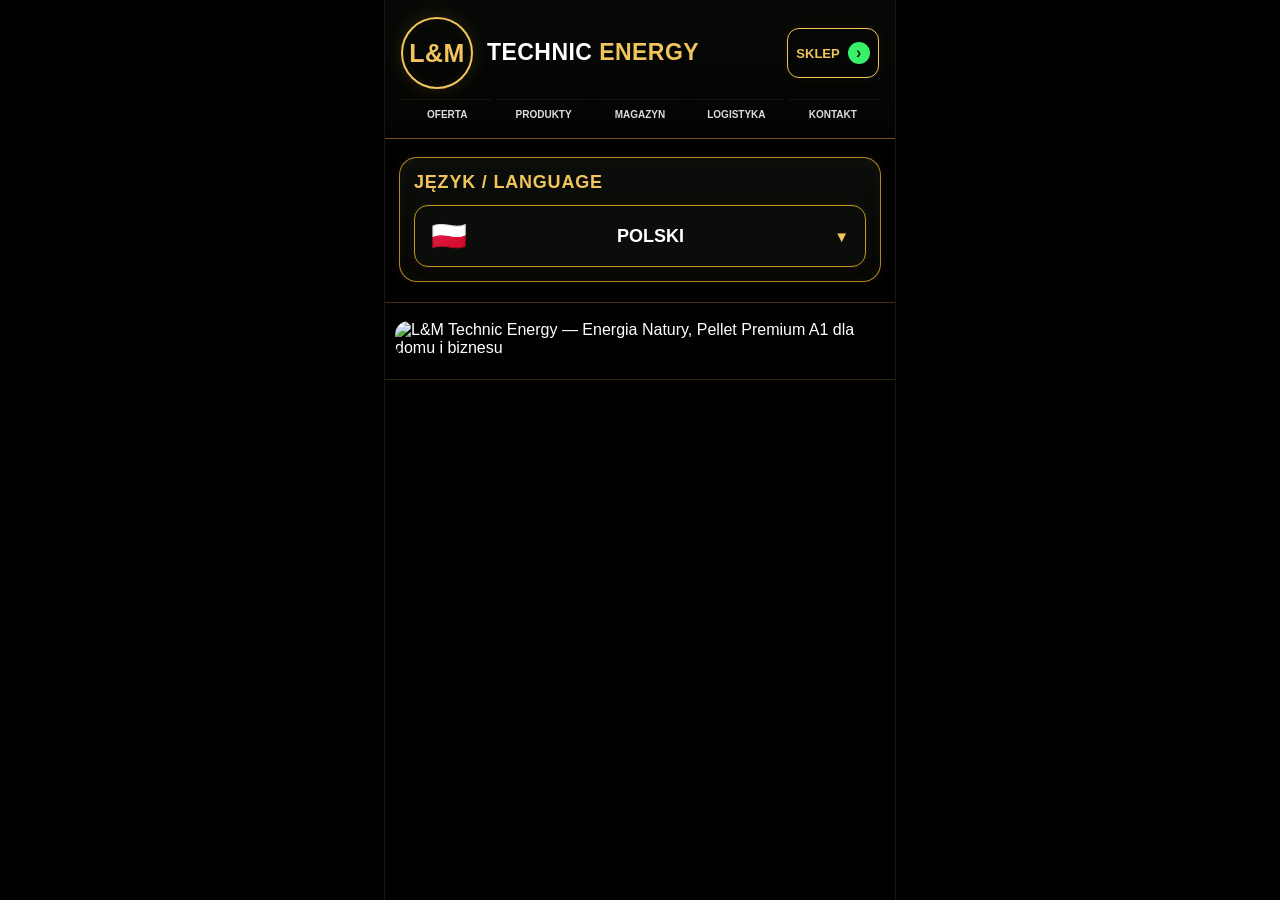
==== v2/index.html @ fd017bad "KROK 3: add correct HERO below frozen MASTER 002" ====
<!doctype html>
<html lang="pl">
<head>
<meta charset="utf-8">
<meta name="viewport" content="width=device-width,initial-scale=1,viewport-fit=cover">
<title>L&M Technic Energy — V2 KROK 3 HERO</title>
<style>
:root{--gold:#c99325;--gold2:#f2c45c;--green:#39f06a;--text:#fff;--muted:#b7b7ad}
*{box-sizing:border-box}html,body{margin:0;background:#000;color:var(--text);font-family:Arial,Helvetica,sans-serif}body{min-height:100vh}.page{width:min(100%,512px);margin:0 auto;background:#000;min-height:100vh;border-left:1px solid #171717;border-right:1px solid #171717}
.master-header{background:linear-gradient(180deg,#070907,#020302);border-bottom:1px solid rgba(201,147,37,.55);padding:14px 16px 10px}
.brandbar{display:grid;grid-template-columns:auto 1fr auto;align-items:center;gap:14px;min-height:78px}
.lm-logo{width:72px;height:72px;border:2px solid var(--gold2);border-radius:50%;display:grid;place-items:center;color:var(--gold2);font-weight:900;font-size:25px;letter-spacing:.4px;box-shadow:0 0 18px rgba(218,164,48,.18),inset 0 0 14px rgba(218,164,48,.06)}
.brandname{font-weight:900;font-size:23px;line-height:1.02;letter-spacing:.45px;white-space:nowrap}.brandname .energy{color:var(--gold2)}
.shop-btn{height:50px;min-width:92px;border:1px solid var(--gold2);border-radius:12px;display:flex;align-items:center;justify-content:center;gap:8px;color:var(--gold2);font-weight:900;font-size:13px;text-decoration:none;box-shadow:0 0 12px rgba(218,164,48,.08)}
.shop-dot{width:22px;height:22px;border-radius:50%;background:var(--green);color:#06240d;display:grid;place-items:center;font-weight:900;font-size:16px}
.nav{display:grid;grid-template-columns:repeat(5,1fr);gap:4px;margin-top:7px}.nav a{text-align:center;text-decoration:none;color:#ddd;font-weight:800;font-size:10px;line-height:1;padding:10px 2px 8px;border-top:1px solid rgba(201,147,37,.10)}
.language-wrap{padding:18px 14px 20px;background:#000;border-bottom:1px solid rgba(201,147,37,.32)}
.language-shell{position:relative;border:1px solid rgba(221,167,48,.8);border-radius:18px;background:linear-gradient(180deg,#0b0e0b,#050605);padding:14px;box-shadow:inset 0 0 18px rgba(196,139,21,.05),0 0 14px rgba(196,139,21,.07)}
.language-row{display:grid;grid-template-columns:1fr;gap:12px}.label{font-size:18px;font-weight:900;letter-spacing:.8px;color:var(--gold2)}
.lang-btn{appearance:none;border:1px solid var(--gold);background:#0b0d0b;color:#fff;border-radius:14px;min-height:62px;padding:10px 16px;display:grid;grid-template-columns:auto 1fr auto;align-items:center;gap:12px;font-weight:900;font-size:18px;box-shadow:0 0 12px rgba(201,147,37,.10);cursor:pointer}.lang-btn .flag{font-size:29px}.chev{color:var(--gold2);font-size:15px;transition:.18s transform}.open .chev{transform:rotate(180deg)}
.menu{position:absolute;z-index:50;left:10px;right:10px;top:calc(100% + 7px);display:none;background:rgba(7,9,7,.985);border:1px solid var(--gold);border-radius:14px;padding:7px;box-shadow:0 18px 45px rgba(0,0,0,.72),0 0 20px rgba(205,149,32,.12);max-height:56vh;overflow:auto}.open .menu{display:block}
.opt{width:100%;border:0;border-bottom:1px solid rgba(218,165,45,.16);background:transparent;color:#fff;padding:11px 10px;display:flex;align-items:center;gap:11px;text-align:left;font-size:14px;cursor:pointer;border-radius:9px}.opt:last-child{border-bottom:0}.opt:active,.opt:hover{background:linear-gradient(90deg,rgba(36,235,89,.12),rgba(211,153,31,.06))}.opt .flag{font-size:23px;width:30px}.opt strong{font-weight:800}.opt small{display:block;color:var(--muted);font-size:11px;margin-top:2px}
.hero-master{padding:18px 10px 22px;background:#000;border-bottom:1px solid rgba(201,147,37,.24)}.hero-master img{display:block;width:100%;height:auto;border-radius:14px}
@media(max-width:430px){.lm-logo{width:64px;height:64px;font-size:22px}.brandname{font-size:20px}.shop-btn{min-width:82px;height:46px}.master-header{padding-left:12px;padding-right:12px}.brandbar{gap:10px}}
@media(max-width:365px){.brandname{font-size:17px}.lm-logo{width:58px;height:58px}.shop-btn{min-width:74px;font-size:11px}.nav a{font-size:9px}}
</style>
</head>
<body>
<main class="page">
<header class="master-header">
  <div class="brandbar">
    <div class="lm-logo">L&amp;M</div>
    <div class="brandname">TECHNIC <span class="energy">ENERGY</span></div>
    <a class="shop-btn" href="#">SKLEP <span class="shop-dot">›</span></a>
  </div>
  <nav class="nav" aria-label="Menu główne">
    <a href="#">OFERTA</a><a href="#">PRODUKTY</a><a href="#">MAGAZYN</a><a href="#">LOGISTYKA</a><a href="#">KONTAKT</a>
  </nav>
</header>

<section class="language-wrap">
<section class="language-shell" id="langShell">
<div class="language-row">
<div class="label">JĘZYK / LANGUAGE</div>
<button class="lang-btn" id="langButton" type="button" aria-haspopup="listbox" aria-expanded="false"><span class="flag" id="currentFlag">🇵🇱</span><span id="currentName">POLSKI</span><span class="chev">▼</span></button>
</div>
<div class="menu" id="langMenu" role="listbox" aria-label="Wybór języka">
<button class="opt" data-code="pl" data-flag="🇵🇱" data-name="POLSKI"><span class="flag">🇵🇱</span><span><strong>Polski</strong><small>Polska</small></span></button>
<button class="opt" data-code="de" data-flag="🇩🇪" data-name="DEUTSCH"><span class="flag">🇩🇪</span><span><strong>Deutsch</strong><small>Deutschland</small></span></button>
<button class="opt" data-code="cs" data-flag="🇨🇿" data-name="ČEŠTINA"><span class="flag">🇨🇿</span><span><strong>Čeština</strong><small>Česko</small></span></button>
<button class="opt" data-code="sk" data-flag="🇸🇰" data-name="SLOVENČINA"><span class="flag">🇸🇰</span><span><strong>Slovenčina</strong><small>Slovensko</small></span></button>
<button class="opt" data-code="de-AT" data-flag="🇦🇹" data-name="DEUTSCH (AT)"><span class="flag">🇦🇹</span><span><strong>Deutsch</strong><small>Österreich</small></span></button>
<button class="opt" data-code="de-CH" data-flag="🇨🇭" data-name="SCHWEIZ"><span class="flag">🇨🇭</span><span><strong>Deutsch / Français / Italiano</strong><small>Schweiz / Suisse / Svizzera</small></span></button>
<button class="opt" data-code="nl" data-flag="🇳🇱" data-name="NEDERLANDS"><span class="flag">🇳🇱</span><span><strong>Nederlands</strong><small>Nederland</small></span></button>
<button class="opt" data-code="be" data-flag="🇧🇪" data-name="BELGIË / BELGIQUE"><span class="flag">🇧🇪</span><span><strong>Nederlands / Français</strong><small>België / Belgique</small></span></button>
<button class="opt" data-code="lv" data-flag="🇱🇻" data-name="LATVIEŠU"><span class="flag">🇱🇻</span><span><strong>Latviešu</strong><small>Latvija</small></span></button>
<button class="opt" data-code="da" data-flag="🇩🇰" data-name="DANSK"><span class="flag">🇩🇰</span><span><strong>Dansk</strong><small>Danmark</small></span></button>
<button class="opt" data-code="en" data-flag="🇬🇧" data-name="ENGLISH"><span class="flag">🇬🇧</span><span><strong>English</strong><small>International</small></span></button>
</div>
</section>
</section>

<section class="hero-master" aria-label="L&M Technic Energy — HERO MASTER">
<img alt="L&M Technic Energy — Energia Natury, Pellet Premium A1 dla domu i biznesu" src="[data-uri]">
</section>
</main>
<script>
(()=>{const shell=document.getElementById('langShell'),btn=document.getElementById('langButton'),flag=document.getElementById('currentFlag'),name=document.getElementById('currentName');function setOpen(v){shell.classList.toggle('open',v);btn.setAttribute('aria-expanded',String(v))}btn.addEventListener('click',e=>{e.stopPropagation();setOpen(!shell.classList.contains('open'))});document.querySelectorAll('.opt').forEach(o=>o.addEventListener('click',()=>{const x={code:o.dataset.code,flag:o.dataset.flag,name:o.dataset.name};flag.textContent=x.flag;name.textContent=x.name;document.documentElement.lang=x.code.split('-')[0];localStorage.setItem('lm-language',JSON.stringify(x));setOpen(false)}));document.addEventListener('click',e=>{if(!shell.contains(e.target))setOpen(false)});document.addEventListener('keydown',e=>{if(e.key==='Escape')setOpen(false)});try{const x=JSON.parse(localStorage.getItem('lm-language'));if(x&&x.flag&&x.name){flag.textContent=x.flag;name.textContent=x.name;document.documentElement.lang=(x.code||'pl').split('-')[0]}}catch(e){}})();
</script>
</body>
</html>
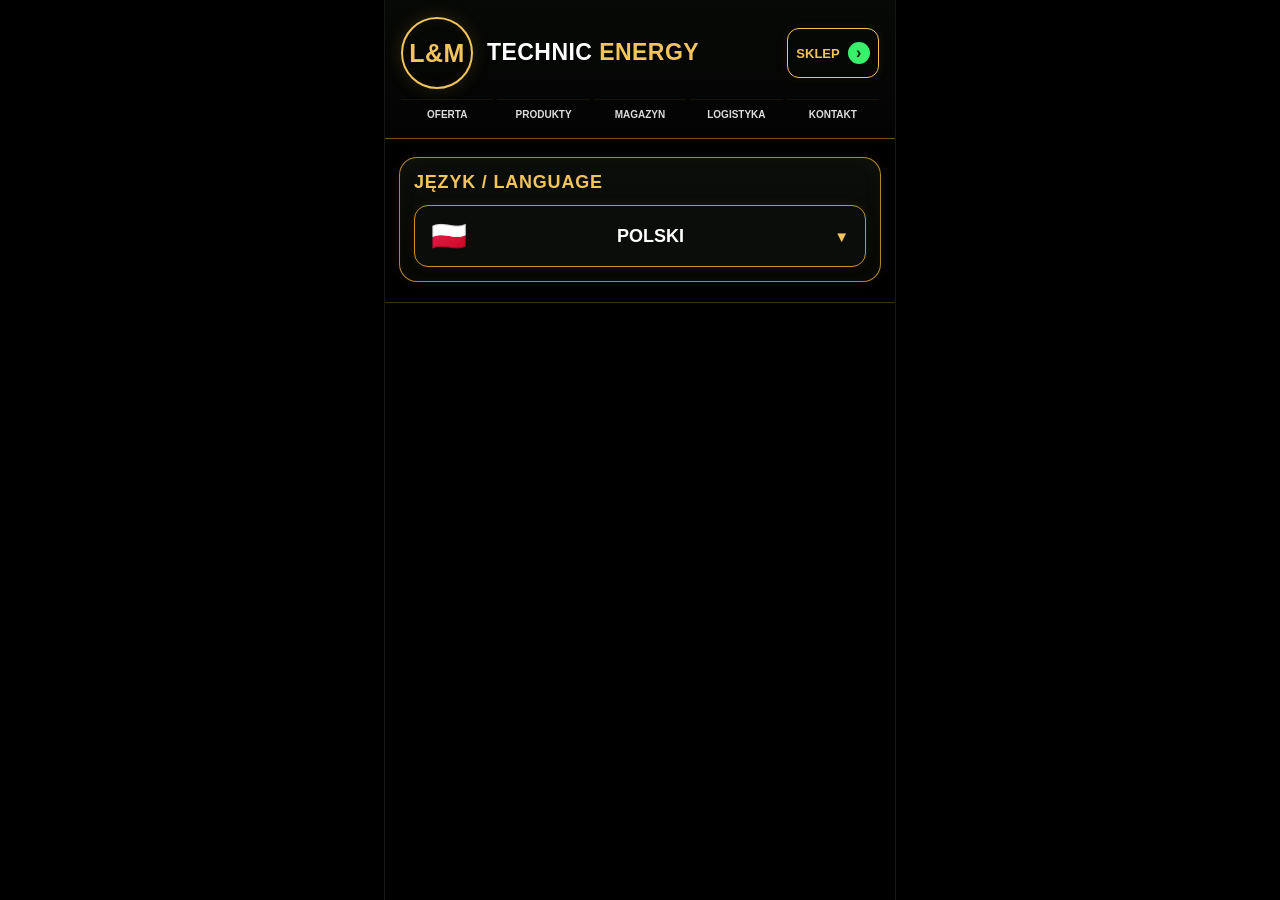
==== commit ea309867: "HOTFIX: restore frozen MASTER 002 after broken HERO source" ====
--- a/v2/index.html
+++ b/v2/index.html
@@ -3,7 +3,7 @@
 <head>
 <meta charset="utf-8">
 <meta name="viewport" content="width=device-width,initial-scale=1,viewport-fit=cover">
-<title>L&M Technic Energy — V2 KROK 3 HERO</title>
+<title>L&M Technic Energy — V2 KROK 2 nagłówek</title>
 <style>
 :root{--gold:#c99325;--gold2:#f2c45c;--green:#39f06a;--text:#fff;--muted:#b7b7ad}
 *{box-sizing:border-box}html,body{margin:0;background:#000;color:var(--text);font-family:Arial,Helvetica,sans-serif}body{min-height:100vh}.page{width:min(100%,512px);margin:0 auto;background:#000;min-height:100vh;border-left:1px solid #171717;border-right:1px solid #171717}
@@ -20,7 +20,6 @@
 .lang-btn{appearance:none;border:1px solid var(--gold);background:#0b0d0b;color:#fff;border-radius:14px;min-height:62px;padding:10px 16px;display:grid;grid-template-columns:auto 1fr auto;align-items:center;gap:12px;font-weight:900;font-size:18px;box-shadow:0 0 12px rgba(201,147,37,.10);cursor:pointer}.lang-btn .flag{font-size:29px}.chev{color:var(--gold2);font-size:15px;transition:.18s transform}.open .chev{transform:rotate(180deg)}
 .menu{position:absolute;z-index:50;left:10px;right:10px;top:calc(100% + 7px);display:none;background:rgba(7,9,7,.985);border:1px solid var(--gold);border-radius:14px;padding:7px;box-shadow:0 18px 45px rgba(0,0,0,.72),0 0 20px rgba(205,149,32,.12);max-height:56vh;overflow:auto}.open .menu{display:block}
 .opt{width:100%;border:0;border-bottom:1px solid rgba(218,165,45,.16);background:transparent;color:#fff;padding:11px 10px;display:flex;align-items:center;gap:11px;text-align:left;font-size:14px;cursor:pointer;border-radius:9px}.opt:last-child{border-bottom:0}.opt:active,.opt:hover{background:linear-gradient(90deg,rgba(36,235,89,.12),rgba(211,153,31,.06))}.opt .flag{font-size:23px;width:30px}.opt strong{font-weight:800}.opt small{display:block;color:var(--muted);font-size:11px;margin-top:2px}
-.hero-master{padding:18px 10px 22px;background:#000;border-bottom:1px solid rgba(201,147,37,.24)}.hero-master img{display:block;width:100%;height:auto;border-radius:14px}
 @media(max-width:430px){.lm-logo{width:64px;height:64px;font-size:22px}.brandname{font-size:20px}.shop-btn{min-width:82px;height:46px}.master-header{padding-left:12px;padding-right:12px}.brandbar{gap:10px}}
 @media(max-width:365px){.brandname{font-size:17px}.lm-logo{width:58px;height:58px}.shop-btn{min-width:74px;font-size:11px}.nav a{font-size:9px}}
 </style>
@@ -59,10 +58,6 @@
 </div>
 </section>
 </section>
-
-<section class="hero-master" aria-label="L&M Technic Energy — HERO MASTER">
-<img alt="L&M Technic Energy — Energia Natury, Pellet Premium A1 dla domu i biznesu" src="[data-uri]">
-</section>
 </main>
 <script>
 (()=>{const shell=document.getElementById('langShell'),btn=document.getElementById('langButton'),flag=document.getElementById('currentFlag'),name=document.getElementById('currentName');function setOpen(v){shell.classList.toggle('open',v);btn.setAttribute('aria-expanded',String(v))}btn.addEventListener('click',e=>{e.stopPropagation();setOpen(!shell.classList.contains('open'))});document.querySelectorAll('.opt').forEach(o=>o.addEventListener('click',()=>{const x={code:o.dataset.code,flag:o.dataset.flag,name:o.dataset.name};flag.textContent=x.flag;name.textContent=x.name;document.documentElement.lang=x.code.split('-')[0];localStorage.setItem('lm-language',JSON.stringify(x));setOpen(false)}));document.addEventListener('click',e=>{if(!shell.contains(e.target))setOpen(false)});document.addEventListener('keydown',e=>{if(e.key==='Escape')setOpen(false)});try{const x=JSON.parse(localStorage.getItem('lm-language'));if(x&&x.flag&&x.name){flag.textContent=x.flag;name.textContent=x.name;document.documentElement.lang=(x.code||'pl').split('-')[0]}}catch(e){}})();
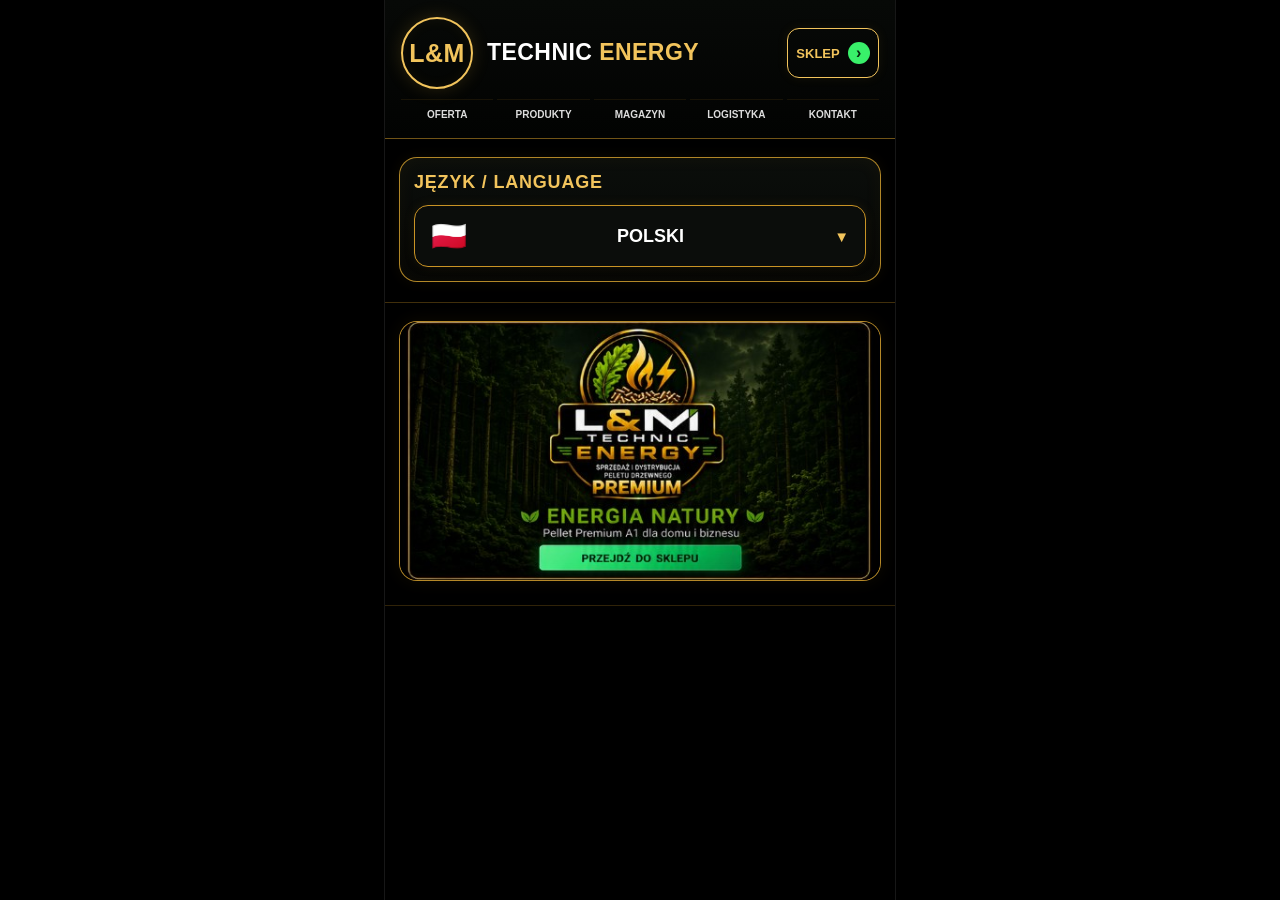
==== commit 7319d1d0: "KROK 3: connect uploaded HERO MASTER PNG below frozen MASTER 002" ====
--- a/v2/index.html
+++ b/v2/index.html
@@ -3,7 +3,7 @@
 <head>
 <meta charset="utf-8">
 <meta name="viewport" content="width=device-width,initial-scale=1,viewport-fit=cover">
-<title>L&M Technic Energy — V2 KROK 2 nagłówek</title>
+<title>L&M Technic Energy — V2 KROK 3 HERO</title>
 <style>
 :root{--gold:#c99325;--gold2:#f2c45c;--green:#39f06a;--text:#fff;--muted:#b7b7ad}
 *{box-sizing:border-box}html,body{margin:0;background:#000;color:var(--text);font-family:Arial,Helvetica,sans-serif}body{min-height:100vh}.page{width:min(100%,512px);margin:0 auto;background:#000;min-height:100vh;border-left:1px solid #171717;border-right:1px solid #171717}
@@ -20,6 +20,8 @@
 .lang-btn{appearance:none;border:1px solid var(--gold);background:#0b0d0b;color:#fff;border-radius:14px;min-height:62px;padding:10px 16px;display:grid;grid-template-columns:auto 1fr auto;align-items:center;gap:12px;font-weight:900;font-size:18px;box-shadow:0 0 12px rgba(201,147,37,.10);cursor:pointer}.lang-btn .flag{font-size:29px}.chev{color:var(--gold2);font-size:15px;transition:.18s transform}.open .chev{transform:rotate(180deg)}
 .menu{position:absolute;z-index:50;left:10px;right:10px;top:calc(100% + 7px);display:none;background:rgba(7,9,7,.985);border:1px solid var(--gold);border-radius:14px;padding:7px;box-shadow:0 18px 45px rgba(0,0,0,.72),0 0 20px rgba(205,149,32,.12);max-height:56vh;overflow:auto}.open .menu{display:block}
 .opt{width:100%;border:0;border-bottom:1px solid rgba(218,165,45,.16);background:transparent;color:#fff;padding:11px 10px;display:flex;align-items:center;gap:11px;text-align:left;font-size:14px;cursor:pointer;border-radius:9px}.opt:last-child{border-bottom:0}.opt:active,.opt:hover{background:linear-gradient(90deg,rgba(36,235,89,.12),rgba(211,153,31,.06))}.opt .flag{font-size:23px;width:30px}.opt strong{font-weight:800}.opt small{display:block;color:var(--muted);font-size:11px;margin-top:2px}
+.hero-master{padding:18px 14px 24px;background:#000;border-bottom:1px solid rgba(201,147,37,.24)}
+.hero-master img{display:block;width:100%;height:auto;border:1px solid rgba(221,167,48,.82);border-radius:18px;background:#050605;box-shadow:0 0 18px rgba(196,139,21,.08)}
 @media(max-width:430px){.lm-logo{width:64px;height:64px;font-size:22px}.brandname{font-size:20px}.shop-btn{min-width:82px;height:46px}.master-header{padding-left:12px;padding-right:12px}.brandbar{gap:10px}}
 @media(max-width:365px){.brandname{font-size:17px}.lm-logo{width:58px;height:58px}.shop-btn{min-width:74px;font-size:11px}.nav a{font-size:9px}}
 </style>
@@ -58,6 +60,10 @@
 </div>
 </section>
 </section>
+
+<section class="hero-master" aria-label="L&M Technic Energy — HERO MASTER">
+  <img src="assets/HERO_MASTER_LM_TECHNIC_ENERGY.png" alt="L&M Technic Energy — Energia Natury, Pellet Premium A1 dla domu i biznesu">
+</section>
 </main>
 <script>
 (()=>{const shell=document.getElementById('langShell'),btn=document.getElementById('langButton'),flag=document.getElementById('currentFlag'),name=document.getElementById('currentName');function setOpen(v){shell.classList.toggle('open',v);btn.setAttribute('aria-expanded',String(v))}btn.addEventListener('click',e=>{e.stopPropagation();setOpen(!shell.classList.contains('open'))});document.querySelectorAll('.opt').forEach(o=>o.addEventListener('click',()=>{const x={code:o.dataset.code,flag:o.dataset.flag,name:o.dataset.name};flag.textContent=x.flag;name.textContent=x.name;document.documentElement.lang=x.code.split('-')[0];localStorage.setItem('lm-language',JSON.stringify(x));setOpen(false)}));document.addEventListener('click',e=>{if(!shell.contains(e.target))setOpen(false)});document.addEventListener('keydown',e=>{if(e.key==='Escape')setOpen(false)});try{const x=JSON.parse(localStorage.getItem('lm-language'));if(x&&x.flag&&x.name){flag.textContent=x.flag;name.textContent=x.name;document.documentElement.lang=(x.code||'pl').split('-')[0]}}catch(e){}})();
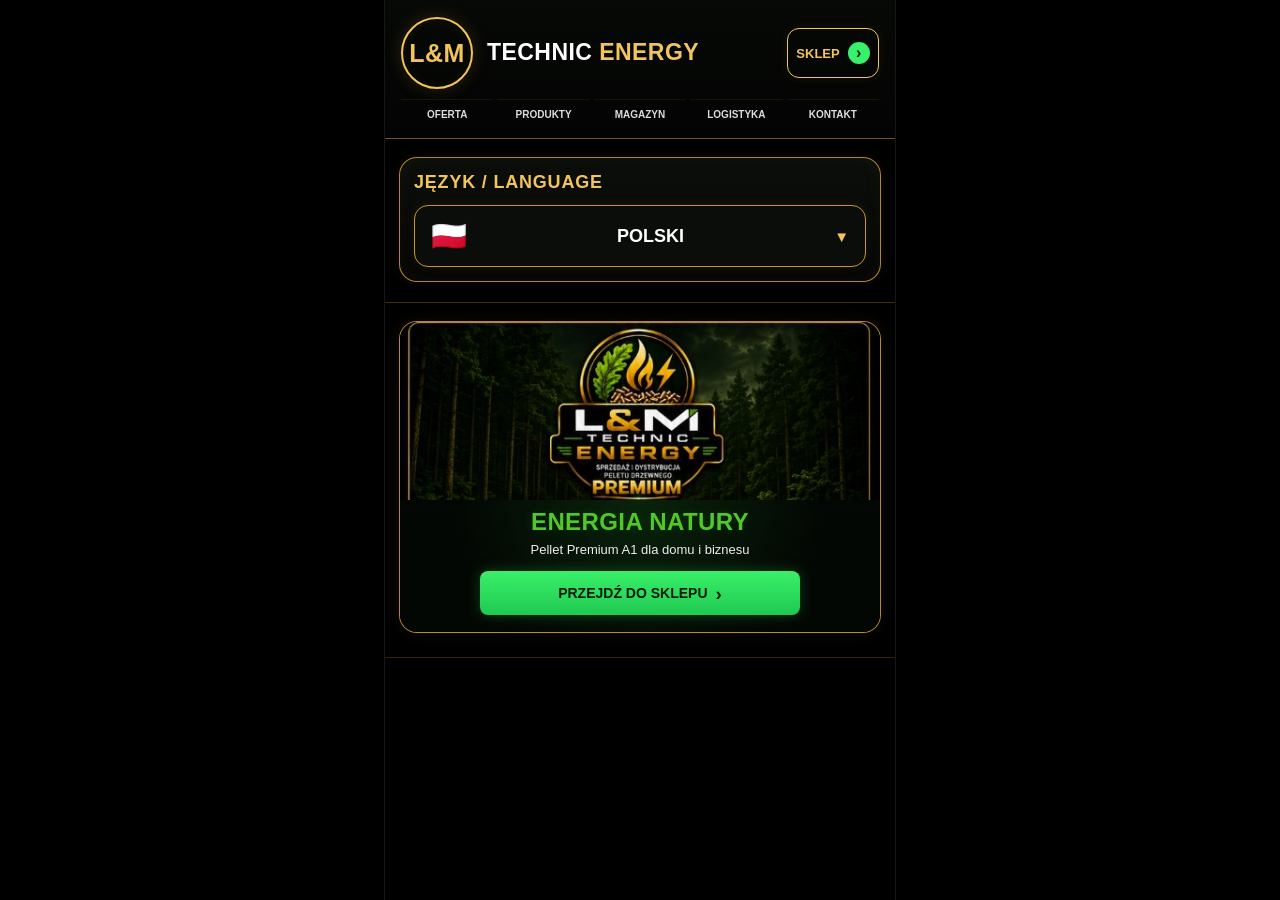
==== commit c195157f: "KROK 3B: multilingual HERO with real HTML text and CTA" ====
--- a/v2/index.html
+++ b/v2/index.html
@@ -3,7 +3,7 @@
 <head>
 <meta charset="utf-8">
 <meta name="viewport" content="width=device-width,initial-scale=1,viewport-fit=cover">
-<title>L&M Technic Energy — V2 KROK 3 HERO</title>
+<title>L&M Technic Energy — V2 KROK 3B HERO LIVE</title>
 <style>
 :root{--gold:#c99325;--gold2:#f2c45c;--green:#39f06a;--text:#fff;--muted:#b7b7ad}
 *{box-sizing:border-box}html,body{margin:0;background:#000;color:var(--text);font-family:Arial,Helvetica,sans-serif}body{min-height:100vh}.page{width:min(100%,512px);margin:0 auto;background:#000;min-height:100vh;border-left:1px solid #171717;border-right:1px solid #171717}
@@ -21,9 +21,16 @@
 .menu{position:absolute;z-index:50;left:10px;right:10px;top:calc(100% + 7px);display:none;background:rgba(7,9,7,.985);border:1px solid var(--gold);border-radius:14px;padding:7px;box-shadow:0 18px 45px rgba(0,0,0,.72),0 0 20px rgba(205,149,32,.12);max-height:56vh;overflow:auto}.open .menu{display:block}
 .opt{width:100%;border:0;border-bottom:1px solid rgba(218,165,45,.16);background:transparent;color:#fff;padding:11px 10px;display:flex;align-items:center;gap:11px;text-align:left;font-size:14px;cursor:pointer;border-radius:9px}.opt:last-child{border-bottom:0}.opt:active,.opt:hover{background:linear-gradient(90deg,rgba(36,235,89,.12),rgba(211,153,31,.06))}.opt .flag{font-size:23px;width:30px}.opt strong{font-weight:800}.opt small{display:block;color:var(--muted);font-size:11px;margin-top:2px}
 .hero-master{padding:18px 14px 24px;background:#000;border-bottom:1px solid rgba(201,147,37,.24)}
-.hero-master img{display:block;width:100%;height:auto;border:1px solid rgba(221,167,48,.82);border-radius:18px;background:#050605;box-shadow:0 0 18px rgba(196,139,21,.08)}
-@media(max-width:430px){.lm-logo{width:64px;height:64px;font-size:22px}.brandname{font-size:20px}.shop-btn{min-width:82px;height:46px}.master-header{padding-left:12px;padding-right:12px}.brandbar{gap:10px}}
-@media(max-width:365px){.brandname{font-size:17px}.lm-logo{width:58px;height:58px}.shop-btn{min-width:74px;font-size:11px}.nav a{font-size:9px}}
+.hero-card{overflow:hidden;border:1px solid rgba(221,167,48,.82);border-radius:18px;background:linear-gradient(180deg,#071008,#020302);box-shadow:0 0 18px rgba(196,139,21,.08)}
+.hero-visual{width:100%;aspect-ratio:512/190;overflow:hidden;background:#061008}
+.hero-visual img{display:block;width:100%;height:auto;margin:0;border:0;border-radius:0}
+.hero-copy{position:relative;text-align:center;padding:10px 16px 17px;background:radial-gradient(circle at 50% 0%,rgba(20,86,25,.34),rgba(3,7,3,.96) 66%)}
+.hero-title{margin:0;color:#52c727;font-size:24px;line-height:1.04;font-weight:900;letter-spacing:.4px;text-shadow:0 0 11px rgba(64,216,51,.16)}
+.hero-subtitle{margin:7px 0 13px;color:#eee;font-size:13px;line-height:1.25;font-weight:500}
+.hero-cta{display:flex;align-items:center;justify-content:center;gap:8px;width:min(100%,320px);min-height:44px;margin:0 auto;padding:10px 15px;border:0;border-radius:8px;background:linear-gradient(180deg,#39ef69,#20c952);color:#031b09;text-decoration:none;font-size:14px;line-height:1.05;font-weight:900;box-shadow:0 0 14px rgba(52,235,103,.25)}
+.hero-cta .cta-arrow{font-size:19px;line-height:1}
+@media(max-width:430px){.lm-logo{width:64px;height:64px;font-size:22px}.brandname{font-size:20px}.shop-btn{min-width:82px;height:46px}.master-header{padding-left:12px;padding-right:12px}.brandbar{gap:10px}.hero-title{font-size:22px}.hero-subtitle{font-size:12px}.hero-cta{font-size:13px}}
+@media(max-width:365px){.brandname{font-size:17px}.lm-logo{width:58px;height:58px}.shop-btn{min-width:74px;font-size:11px}.nav a{font-size:9px}.hero-title{font-size:19px}.hero-cta{font-size:12px}}
 </style>
 </head>
 <body>
@@ -61,12 +68,43 @@
 </section>
 </section>
 
-<section class="hero-master" aria-label="L&M Technic Energy — HERO MASTER">
-  <img src="assets/HERO_MASTER_LM_TECHNIC_ENERGY.png" alt="L&M Technic Energy — Energia Natury, Pellet Premium A1 dla domu i biznesu">
+<section class="hero-master" aria-label="L&M Technic Energy — HERO LIVE">
+  <div class="hero-card">
+    <div class="hero-visual">
+      <img src="assets/HERO_MASTER_LM_TECHNIC_ENERGY.png" alt="L&M Technic Energy Premium">
+    </div>
+    <div class="hero-copy">
+      <h1 class="hero-title" id="heroTitle">ENERGIA NATURY</h1>
+      <p class="hero-subtitle" id="heroSubtitle">Pellet Premium A1 dla domu i biznesu</p>
+      <a class="hero-cta" id="heroCta" href="../"><span id="heroCtaText">PRZEJDŹ DO SKLEPU</span><span class="cta-arrow">›</span></a>
+    </div>
+  </div>
 </section>
 </main>
 <script>
-(()=>{const shell=document.getElementById('langShell'),btn=document.getElementById('langButton'),flag=document.getElementById('currentFlag'),name=document.getElementById('currentName');function setOpen(v){shell.classList.toggle('open',v);btn.setAttribute('aria-expanded',String(v))}btn.addEventListener('click',e=>{e.stopPropagation();setOpen(!shell.classList.contains('open'))});document.querySelectorAll('.opt').forEach(o=>o.addEventListener('click',()=>{const x={code:o.dataset.code,flag:o.dataset.flag,name:o.dataset.name};flag.textContent=x.flag;name.textContent=x.name;document.documentElement.lang=x.code.split('-')[0];localStorage.setItem('lm-language',JSON.stringify(x));setOpen(false)}));document.addEventListener('click',e=>{if(!shell.contains(e.target))setOpen(false)});document.addEventListener('keydown',e=>{if(e.key==='Escape')setOpen(false)});try{const x=JSON.parse(localStorage.getItem('lm-language'));if(x&&x.flag&&x.name){flag.textContent=x.flag;name.textContent=x.name;document.documentElement.lang=(x.code||'pl').split('-')[0]}}catch(e){}})();
+(()=>{
+const shell=document.getElementById('langShell'),btn=document.getElementById('langButton'),flag=document.getElementById('currentFlag'),name=document.getElementById('currentName');
+const heroTitle=document.getElementById('heroTitle'),heroSubtitle=document.getElementById('heroSubtitle'),heroCtaText=document.getElementById('heroCtaText');
+const heroCopy={
+pl:{title:'ENERGIA NATURY',sub:'Pellet Premium A1 dla domu i biznesu',cta:'PRZEJDŹ DO SKLEPU'},
+de:{title:'ENERGIE DER NATUR',sub:'Premium A1 Holzpellets für Haus und Gewerbe',cta:'ZUM SHOP'},
+cs:{title:'ENERGIE Z PŘÍRODY',sub:'Prémiové pelety A1 pro domácnosti a firmy',cta:'PŘEJÍT DO OBCHODU'},
+sk:{title:'ENERGIA Z PRÍRODY',sub:'Prémiové pelety A1 pre domácnosti a firmy',cta:'PREJSŤ DO OBCHODU'},
+'de-AT':{title:'ENERGIE DER NATUR',sub:'Premium A1 Holzpellets für Haus und Gewerbe',cta:'ZUM SHOP'},
+'de-CH':{title:'ENERGIE AUS DER NATUR',sub:'Premium A1 Holzpellets für Haus und Gewerbe',cta:'ZUM SHOP'},
+nl:{title:'ENERGIE UIT DE NATUUR',sub:'Premium A1-pellets voor thuis en bedrijven',cta:'NAAR DE WINKEL'},
+be:{title:'ENERGIE UIT DE NATUUR',sub:'Premium A1-pellets voor thuis en bedrijven',cta:'NAAR DE WINKEL'},
+lv:{title:'DABAS ENERĢIJA',sub:'Premium A1 granulas mājām un uzņēmumiem',cta:'UZ VEIKALU'},
+da:{title:'ENERGI FRA NATUREN',sub:'Premium A1-træpiller til hjem og erhverv',cta:'GÅ TIL BUTIKKEN'},
+en:{title:'ENERGY FROM NATURE',sub:'Premium A1 wood pellets for home and business',cta:'GO TO SHOP'}
+};
+function applyHero(code){const t=heroCopy[code]||heroCopy[(code||'pl').split('-')[0]]||heroCopy.pl;heroTitle.textContent=t.title;heroSubtitle.textContent=t.sub;heroCtaText.textContent=t.cta}
+function setOpen(v){shell.classList.toggle('open',v);btn.setAttribute('aria-expanded',String(v))}
+btn.addEventListener('click',e=>{e.stopPropagation();setOpen(!shell.classList.contains('open'))});
+document.querySelectorAll('.opt').forEach(o=>o.addEventListener('click',()=>{const x={code:o.dataset.code,flag:o.dataset.flag,name:o.dataset.name};flag.textContent=x.flag;name.textContent=x.name;document.documentElement.lang=x.code.split('-')[0];localStorage.setItem('lm-language',JSON.stringify(x));applyHero(x.code);setOpen(false)}));
+document.addEventListener('click',e=>{if(!shell.contains(e.target))setOpen(false)});document.addEventListener('keydown',e=>{if(e.key==='Escape')setOpen(false)});
+try{const x=JSON.parse(localStorage.getItem('lm-language'));if(x&&x.flag&&x.name){flag.textContent=x.flag;name.textContent=x.name;document.documentElement.lang=(x.code||'pl').split('-')[0];applyHero(x.code||'pl')}else{applyHero('pl')}}catch(e){applyHero('pl')}
+})();
 </script>
 </body>
 </html>
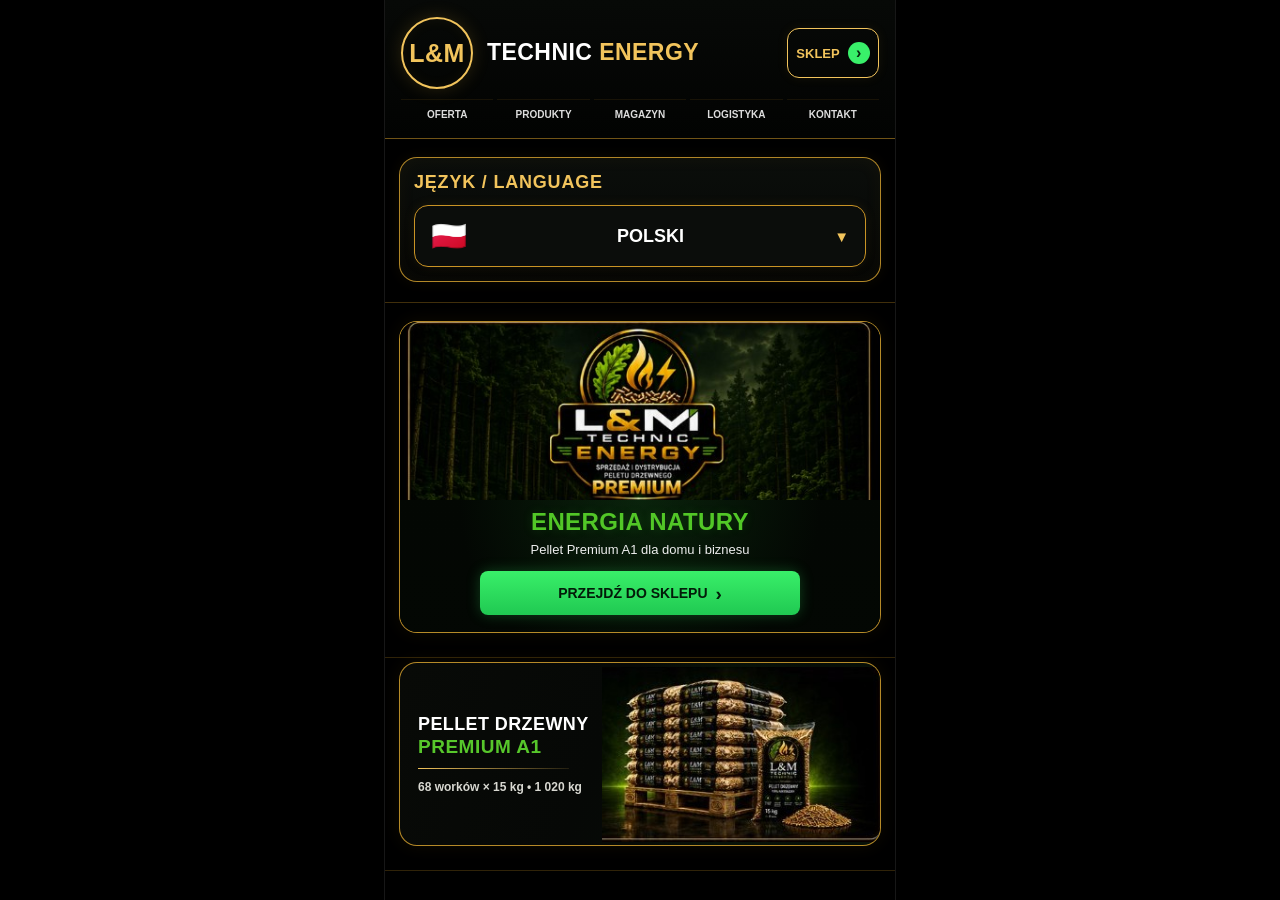
==== commit bb11dfde: "KROK 4 TEST: add multilingual pellet product section below frozen HERO" ====
--- a/v2/index.html
+++ b/v2/index.html
@@ -3,7 +3,7 @@
 <head>
 <meta charset="utf-8">
 <meta name="viewport" content="width=device-width,initial-scale=1,viewport-fit=cover">
-<title>L&M Technic Energy — V2 KROK 3B HERO LIVE</title>
+<title>L&M Technic Energy — V2 KROK 4 PRODUCT TEST</title>
 <style>
 :root{--gold:#c99325;--gold2:#f2c45c;--green:#39f06a;--text:#fff;--muted:#b7b7ad}
 *{box-sizing:border-box}html,body{margin:0;background:#000;color:var(--text);font-family:Arial,Helvetica,sans-serif}body{min-height:100vh}.page{width:min(100%,512px);margin:0 auto;background:#000;min-height:100vh;border-left:1px solid #171717;border-right:1px solid #171717}
@@ -29,8 +29,17 @@
 .hero-subtitle{margin:7px 0 13px;color:#eee;font-size:13px;line-height:1.25;font-weight:500}
 .hero-cta{display:flex;align-items:center;justify-content:center;gap:8px;width:min(100%,320px);min-height:44px;margin:0 auto;padding:10px 15px;border:0;border-radius:8px;background:linear-gradient(180deg,#39ef69,#20c952);color:#031b09;text-decoration:none;font-size:14px;line-height:1.05;font-weight:900;box-shadow:0 0 14px rgba(52,235,103,.25)}
 .hero-cta .cta-arrow{font-size:19px;line-height:1}
-@media(max-width:430px){.lm-logo{width:64px;height:64px;font-size:22px}.brandname{font-size:20px}.shop-btn{min-width:82px;height:46px}.master-header{padding-left:12px;padding-right:12px}.brandbar{gap:10px}.hero-title{font-size:22px}.hero-subtitle{font-size:12px}.hero-cta{font-size:13px}}
-@media(max-width:365px){.brandname{font-size:17px}.lm-logo{width:58px;height:58px}.shop-btn{min-width:74px;font-size:11px}.nav a{font-size:9px}.hero-title{font-size:19px}.hero-cta{font-size:12px}}
+.product-master{padding:4px 14px 24px;background:#000;border-bottom:1px solid rgba(201,147,37,.24)}
+.product-card{overflow:hidden;display:grid;grid-template-columns:42% 58%;min-height:184px;border:1px solid rgba(221,167,48,.82);border-radius:18px;background:linear-gradient(110deg,#080a07 0%,#060806 42%,#071108 100%);box-shadow:0 0 18px rgba(196,139,21,.08)}
+.product-copy{padding:20px 8px 18px 18px;display:flex;flex-direction:column;justify-content:center;position:relative;z-index:2}
+.product-title{margin:0;color:#fff;font-size:18px;line-height:1.03;font-weight:900;letter-spacing:.4px}
+.product-premium{margin:3px 0 0;color:#57c72b;font-size:19px;line-height:1.03;font-weight:900;letter-spacing:.5px}
+.product-line{width:86%;height:1px;margin:12px 0 10px;background:linear-gradient(90deg,var(--gold2),rgba(242,196,92,.12))}
+.product-spec{margin:0;color:#d8d8d1;font-size:12px;line-height:1.35;font-weight:600}
+.product-visual{min-width:0;display:flex;align-items:center;justify-content:center;background:radial-gradient(circle at 45% 50%,rgba(26,73,24,.32),transparent 70%)}
+.product-visual img{display:block;width:100%;height:100%;max-height:184px;object-fit:contain;object-position:center}
+@media(max-width:430px){.lm-logo{width:64px;height:64px;font-size:22px}.brandname{font-size:20px}.shop-btn{min-width:82px;height:46px}.master-header{padding-left:12px;padding-right:12px}.brandbar{gap:10px}.hero-title{font-size:22px}.hero-subtitle{font-size:12px}.hero-cta{font-size:13px}.product-title{font-size:17px}.product-premium{font-size:18px}.product-spec{font-size:11px}}
+@media(max-width:365px){.brandname{font-size:17px}.lm-logo{width:58px;height:58px}.shop-btn{min-width:74px;font-size:11px}.nav a{font-size:9px}.hero-title{font-size:19px}.hero-cta{font-size:12px}.product-card{grid-template-columns:44% 56%;min-height:164px}.product-visual img{max-height:164px}.product-copy{padding-left:14px}.product-title{font-size:15px}.product-premium{font-size:16px}.product-spec{font-size:10px}}
 </style>
 </head>
 <body>
@@ -80,11 +89,26 @@
     </div>
   </div>
 </section>
+
+<section class="product-master" aria-label="Pellet drzewny Premium A1">
+  <div class="product-card">
+    <div class="product-copy">
+      <h2 class="product-title" id="productTitle">PELLET DRZEWNY</h2>
+      <p class="product-premium" id="productPremium">PREMIUM A1</p>
+      <div class="product-line" aria-hidden="true"></div>
+      <p class="product-spec" id="productSpec">68 worków × 15 kg • 1 020 kg</p>
+    </div>
+    <div class="product-visual">
+      <img src="PELLET_MASTER_PRODUCT.jpg" alt="Paleta pelletu L&M Technic Energy Premium A1">
+    </div>
+  </div>
+</section>
 </main>
 <script>
 (()=>{
 const shell=document.getElementById('langShell'),btn=document.getElementById('langButton'),flag=document.getElementById('currentFlag'),name=document.getElementById('currentName');
 const heroTitle=document.getElementById('heroTitle'),heroSubtitle=document.getElementById('heroSubtitle'),heroCtaText=document.getElementById('heroCtaText');
+const productTitle=document.getElementById('productTitle'),productPremium=document.getElementById('productPremium'),productSpec=document.getElementById('productSpec');
 const heroCopy={
 pl:{title:'ENERGIA NATURY',sub:'Pellet Premium A1 dla domu i biznesu',cta:'PRZEJDŹ DO SKLEPU'},
 de:{title:'ENERGIE DER NATUR',sub:'Premium A1 Holzpellets für Haus und Gewerbe',cta:'ZUM SHOP'},
@@ -98,7 +122,20 @@
 da:{title:'ENERGI FRA NATUREN',sub:'Premium A1-træpiller til hjem og erhverv',cta:'GÅ TIL BUTIKKEN'},
 en:{title:'ENERGY FROM NATURE',sub:'Premium A1 wood pellets for home and business',cta:'GO TO SHOP'}
 };
-function applyHero(code){const t=heroCopy[code]||heroCopy[(code||'pl').split('-')[0]]||heroCopy.pl;heroTitle.textContent=t.title;heroSubtitle.textContent=t.sub;heroCtaText.textContent=t.cta}
+const productCopy={
+pl:{title:'PELLET DRZEWNY',premium:'PREMIUM A1',spec:'68 worków × 15 kg • 1 020 kg'},
+de:{title:'HOLZPELLETS',premium:'PREMIUM A1',spec:'68 Säcke × 15 kg • 1 020 kg'},
+cs:{title:'DŘEVĚNÉ PELETY',premium:'PREMIUM A1',spec:'68 pytlů × 15 kg • 1 020 kg'},
+sk:{title:'DREVENÉ PELETY',premium:'PREMIUM A1',spec:'68 vriec × 15 kg • 1 020 kg'},
+'de-AT':{title:'HOLZPELLETS',premium:'PREMIUM A1',spec:'68 Säcke × 15 kg • 1 020 kg'},
+'de-CH':{title:'HOLZPELLETS',premium:'PREMIUM A1',spec:'68 Säcke × 15 kg • 1 020 kg'},
+nl:{title:'HOUTPELLETS',premium:'PREMIUM A1',spec:'68 zakken × 15 kg • 1 020 kg'},
+be:{title:'HOUTPELLETS',premium:'PREMIUM A1',spec:'68 zakken × 15 kg • 1 020 kg'},
+lv:{title:'KOKSNES GRANULAS',premium:'PREMIUM A1',spec:'68 maisi × 15 kg • 1 020 kg'},
+da:{title:'TRÆPILLER',premium:'PREMIUM A1',spec:'68 sække × 15 kg • 1 020 kg'},
+en:{title:'WOOD PELLETS',premium:'PREMIUM A1',spec:'68 bags × 15 kg • 1,020 kg'}
+};
+function applyHero(code){const h=heroCopy[code]||heroCopy[(code||'pl').split('-')[0]]||heroCopy.pl;heroTitle.textContent=h.title;heroSubtitle.textContent=h.sub;heroCtaText.textContent=h.cta;const p=productCopy[code]||productCopy[(code||'pl').split('-')[0]]||productCopy.pl;productTitle.textContent=p.title;productPremium.textContent=p.premium;productSpec.textContent=p.spec}
 function setOpen(v){shell.classList.toggle('open',v);btn.setAttribute('aria-expanded',String(v))}
 btn.addEventListener('click',e=>{e.stopPropagation();setOpen(!shell.classList.contains('open'))});
 document.querySelectorAll('.opt').forEach(o=>o.addEventListener('click',()=>{const x={code:o.dataset.code,flag:o.dataset.flag,name:o.dataset.name};flag.textContent=x.flag;name.textContent=x.name;document.documentElement.lang=x.code.split('-')[0];localStorage.setItem('lm-language',JSON.stringify(x));applyHero(x.code);setOpen(false)}));
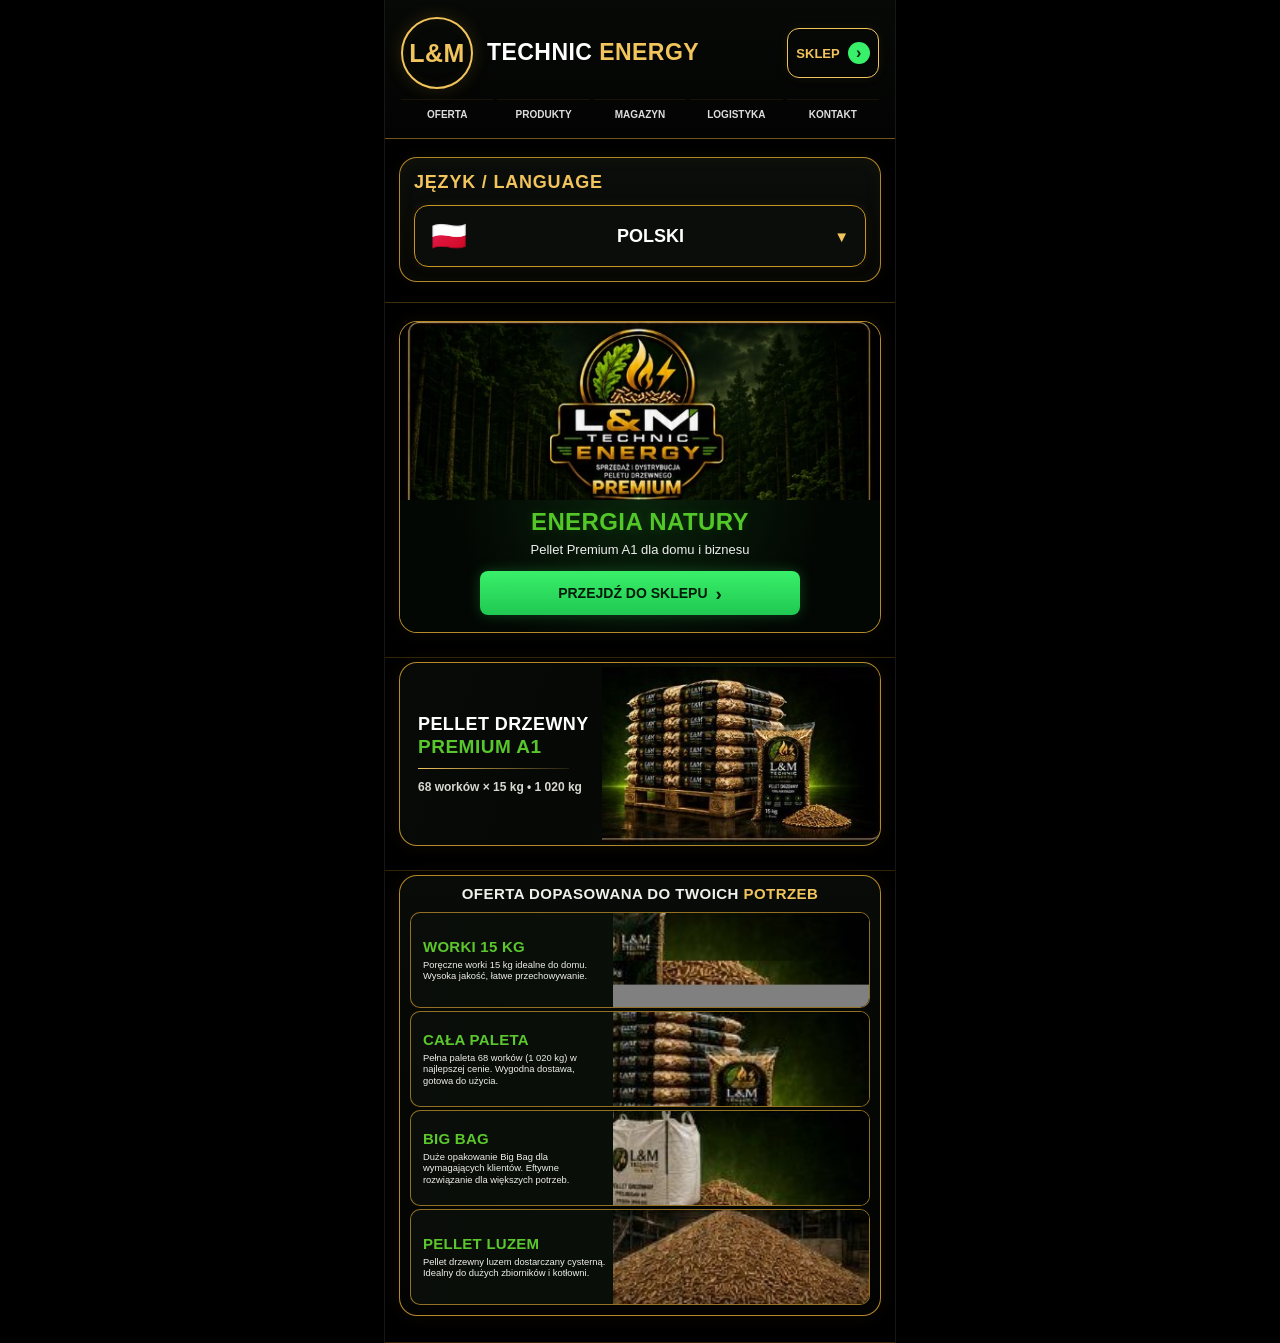
==== commit 590a8db1: "KROK 5 TEST: add multilingual offer section below MASTER 004" ====
--- a/v2/index.html
+++ b/v2/index.html
@@ -1,9 +1,10 @@
 <!doctype html>
-<html lang="pl">
+<html lang="pl" translate="no">
 <head>
 <meta charset="utf-8">
 <meta name="viewport" content="width=device-width,initial-scale=1,viewport-fit=cover">
-<title>L&M Technic Energy — V2 KROK 4 PRODUCT TEST</title>
+<meta name="google" content="notranslate">
+<title>L&M Technic Energy — V2 KROK 5 OFFER TEST</title>
 <style>
 :root{--gold:#c99325;--gold2:#f2c45c;--green:#39f06a;--text:#fff;--muted:#b7b7ad}
 *{box-sizing:border-box}html,body{margin:0;background:#000;color:var(--text);font-family:Arial,Helvetica,sans-serif}body{min-height:100vh}.page{width:min(100%,512px);margin:0 auto;background:#000;min-height:100vh;border-left:1px solid #171717;border-right:1px solid #171717}
@@ -38,8 +39,13 @@
 .product-spec{margin:0;color:#d8d8d1;font-size:12px;line-height:1.35;font-weight:600}
 .product-visual{min-width:0;display:flex;align-items:center;justify-content:center;background:radial-gradient(circle at 45% 50%,rgba(26,73,24,.32),transparent 70%)}
 .product-visual img{display:block;width:100%;height:100%;max-height:184px;object-fit:contain;object-position:center}
-@media(max-width:430px){.lm-logo{width:64px;height:64px;font-size:22px}.brandname{font-size:20px}.shop-btn{min-width:82px;height:46px}.master-header{padding-left:12px;padding-right:12px}.brandbar{gap:10px}.hero-title{font-size:22px}.hero-subtitle{font-size:12px}.hero-cta{font-size:13px}.product-title{font-size:17px}.product-premium{font-size:18px}.product-spec{font-size:11px}}
-@media(max-width:365px){.brandname{font-size:17px}.lm-logo{width:58px;height:58px}.shop-btn{min-width:74px;font-size:11px}.nav a{font-size:9px}.hero-title{font-size:19px}.hero-cta{font-size:12px}.product-card{grid-template-columns:44% 56%;min-height:164px}.product-visual img{max-height:164px}.product-copy{padding-left:14px}.product-title{font-size:15px}.product-premium{font-size:16px}.product-spec{font-size:10px}}
+.offer-master{padding:4px 14px 26px;background:#000;border-bottom:1px solid rgba(201,147,37,.24)}
+.offer-frame{border:1px solid rgba(221,167,48,.82);border-radius:18px;background:linear-gradient(180deg,#080b08,#020302);padding:10px;box-shadow:0 0 18px rgba(196,139,21,.08)}
+.offer-heading{margin:0 2px 9px;text-align:center;color:#f1f1ec;font-size:15px;line-height:1.12;font-weight:900;letter-spacing:.45px;text-transform:uppercase}.offer-heading .accent{color:var(--gold2)}
+.offer-list{display:grid;gap:3px}.offer-item{overflow:hidden;display:grid;grid-template-columns:44% 56%;min-height:94px;border:1px solid rgba(221,167,48,.65);border-radius:10px;background:linear-gradient(105deg,#0a0d09 0%,#071008 100%)}
+.offer-item-copy{display:flex;flex-direction:column;justify-content:center;padding:10px 7px 10px 12px;position:relative;z-index:2}.offer-item-title{margin:0 0 4px;color:#5bc72d;font-size:15px;line-height:1.05;font-weight:900;letter-spacing:.25px;text-transform:uppercase}.offer-item-desc{margin:0;color:#efefe9;font-size:9.4px;line-height:1.22;font-weight:500}.offer-item-visual{min-width:0;overflow:hidden;background:#061008}.offer-item-visual img{display:block;width:100%;height:100%;min-height:94px;object-fit:cover;object-position:center}
+@media(max-width:430px){.lm-logo{width:64px;height:64px;font-size:22px}.brandname{font-size:20px}.shop-btn{min-width:82px;height:46px}.master-header{padding-left:12px;padding-right:12px}.brandbar{gap:10px}.hero-title{font-size:22px}.hero-subtitle{font-size:12px}.hero-cta{font-size:13px}.product-title{font-size:17px}.product-premium{font-size:18px}.product-spec{font-size:11px}.offer-heading{font-size:14px}.offer-item-title{font-size:14px}.offer-item-desc{font-size:9px}}
+@media(max-width:365px){.brandname{font-size:17px}.lm-logo{width:58px;height:58px}.shop-btn{min-width:74px;font-size:11px}.nav a{font-size:9px}.hero-title{font-size:19px}.hero-cta{font-size:12px}.product-card{grid-template-columns:44% 56%;min-height:164px}.product-visual img{max-height:164px}.product-copy{padding-left:14px}.product-title{font-size:15px}.product-premium{font-size:16px}.product-spec{font-size:10px}.offer-item{grid-template-columns:46% 54%;min-height:90px}.offer-item-visual img{min-height:90px}.offer-item-copy{padding-left:9px}.offer-item-title{font-size:12.5px}.offer-item-desc{font-size:8px}}
 </style>
 </head>
 <body>
@@ -54,14 +60,7 @@
     <a href="#">OFERTA</a><a href="#">PRODUKTY</a><a href="#">MAGAZYN</a><a href="#">LOGISTYKA</a><a href="#">KONTAKT</a>
   </nav>
 </header>
-
-<section class="language-wrap">
-<section class="language-shell" id="langShell">
-<div class="language-row">
-<div class="label">JĘZYK / LANGUAGE</div>
-<button class="lang-btn" id="langButton" type="button" aria-haspopup="listbox" aria-expanded="false"><span class="flag" id="currentFlag">🇵🇱</span><span id="currentName">POLSKI</span><span class="chev">▼</span></button>
-</div>
-<div class="menu" id="langMenu" role="listbox" aria-label="Wybór języka">
+<section class="language-wrap"><section class="language-shell" id="langShell"><div class="language-row"><div class="label">JĘZYK / LANGUAGE</div><button class="lang-btn" id="langButton" type="button" aria-haspopup="listbox" aria-expanded="false"><span class="flag" id="currentFlag">🇵🇱</span><span id="currentName">POLSKI</span><span class="chev">▼</span></button></div><div class="menu" id="langMenu" role="listbox" aria-label="Wybór języka">
 <button class="opt" data-code="pl" data-flag="🇵🇱" data-name="POLSKI"><span class="flag">🇵🇱</span><span><strong>Polski</strong><small>Polska</small></span></button>
 <button class="opt" data-code="de" data-flag="🇩🇪" data-name="DEUTSCH"><span class="flag">🇩🇪</span><span><strong>Deutsch</strong><small>Deutschland</small></span></button>
 <button class="opt" data-code="cs" data-flag="🇨🇿" data-name="ČEŠTINA"><span class="flag">🇨🇿</span><span><strong>Čeština</strong><small>Česko</small></span></button>
@@ -73,69 +72,22 @@
 <button class="opt" data-code="lv" data-flag="🇱🇻" data-name="LATVIEŠU"><span class="flag">🇱🇻</span><span><strong>Latviešu</strong><small>Latvija</small></span></button>
 <button class="opt" data-code="da" data-flag="🇩🇰" data-name="DANSK"><span class="flag">🇩🇰</span><span><strong>Dansk</strong><small>Danmark</small></span></button>
 <button class="opt" data-code="en" data-flag="🇬🇧" data-name="ENGLISH"><span class="flag">🇬🇧</span><span><strong>English</strong><small>International</small></span></button>
-</div>
-</section>
-</section>
-
-<section class="hero-master" aria-label="L&M Technic Energy — HERO LIVE">
-  <div class="hero-card">
-    <div class="hero-visual">
-      <img src="assets/HERO_MASTER_LM_TECHNIC_ENERGY.png" alt="L&M Technic Energy Premium">
-    </div>
-    <div class="hero-copy">
-      <h1 class="hero-title" id="heroTitle">ENERGIA NATURY</h1>
-      <p class="hero-subtitle" id="heroSubtitle">Pellet Premium A1 dla domu i biznesu</p>
-      <a class="hero-cta" id="heroCta" href="../"><span id="heroCtaText">PRZEJDŹ DO SKLEPU</span><span class="cta-arrow">›</span></a>
-    </div>
-  </div>
-</section>
-
-<section class="product-master" aria-label="Pellet drzewny Premium A1">
-  <div class="product-card">
-    <div class="product-copy">
-      <h2 class="product-title" id="productTitle">PELLET DRZEWNY</h2>
-      <p class="product-premium" id="productPremium">PREMIUM A1</p>
-      <div class="product-line" aria-hidden="true"></div>
-      <p class="product-spec" id="productSpec">68 worków × 15 kg • 1 020 kg</p>
-    </div>
-    <div class="product-visual">
-      <img src="PELLET_MASTER_PRODUCT.jpg" alt="Paleta pelletu L&M Technic Energy Premium A1">
-    </div>
-  </div>
-</section>
+</div></section></section>
+<section class="hero-master" aria-label="L&M Technic Energy — HERO LIVE"><div class="hero-card"><div class="hero-visual"><img src="assets/HERO_MASTER_LM_TECHNIC_ENERGY.png" alt="L&M Technic Energy Premium"></div><div class="hero-copy"><h1 class="hero-title" id="heroTitle">ENERGIA NATURY</h1><p class="hero-subtitle" id="heroSubtitle">Pellet Premium A1 dla domu i biznesu</p><a class="hero-cta" id="heroCta" href="../"><span id="heroCtaText">PRZEJDŹ DO SKLEPU</span><span class="cta-arrow">›</span></a></div></div></section>
+<section class="product-master" aria-label="Pellet drzewny Premium A1"><div class="product-card"><div class="product-copy"><h2 class="product-title" id="productTitle">PELLET DRZEWNY</h2><p class="product-premium" id="productPremium">PREMIUM A1</p><div class="product-line" aria-hidden="true"></div><p class="product-spec" id="productSpec">68 worków × 15 kg • 1 020 kg</p></div><div class="product-visual"><img src="PELLET_MASTER_PRODUCT.jpg" alt="Paleta pelletu L&M Technic Energy Premium A1"></div></div></section>
+<section class="offer-master" aria-label="Oferta dopasowana do potrzeb"><div class="offer-frame"><h2 class="offer-heading"><span id="offerHeadA">OFERTA DOPASOWANA DO TWOICH</span> <span class="accent" id="offerHeadB">POTRZEB</span></h2><div class="offer-list"><article class="offer-item"><div class="offer-item-copy"><h3 class="offer-item-title" id="offerBagsTitle">WORKI 15 KG</h3><p class="offer-item-desc" id="offerBagsDesc">Poręczne worki 15 kg idealne do domu. Wysoka jakość, łatwe przechowywanie.</p></div><div class="offer-item-visual"><img src="assets/OFFER_BAGS_15KG_MASTER.svg" alt="Worek pelletu 15 kg L&M Technic Energy"></div></article><article class="offer-item"><div class="offer-item-copy"><h3 class="offer-item-title" id="offerPalletTitle">CAŁA PALETA</h3><p class="offer-item-desc" id="offerPalletDesc">Pełna paleta 68 worków (1 020 kg) w najlepszej cenie. Wygodna dostawa, gotowa do użycia.</p></div><div class="offer-item-visual"><img src="assets/OFFER_PALLET_MASTER.svg" alt="Pełna paleta pelletu L&M Technic Energy"></div></article><article class="offer-item"><div class="offer-item-copy"><h3 class="offer-item-title" id="offerBigbagTitle">BIG BAG</h3><p class="offer-item-desc" id="offerBigbagDesc">Duże opakowanie Big Bag dla wymagających klientów. Efektywne rozwiązanie dla większych potrzeb.</p></div><div class="offer-item-visual"><img src="assets/OFFER_BIGBAG_MASTER.svg" alt="Big Bag pellet L&M Technic Energy"></div></article><article class="offer-item"><div class="offer-item-copy"><h3 class="offer-item-title" id="offerBulkTitle">PELLET LUZEM</h3><p class="offer-item-desc" id="offerBulkDesc">Pellet drzewny luzem dostarczany cysterną. Idealny do dużych zbiorników i kotłowni.</p></div><div class="offer-item-visual"><img src="assets/OFFER_BULK_MASTER.svg" alt="Pellet drzewny luzem L&M Technic Energy"></div></article></div></div></section>
 </main>
 <script>
 (()=>{
 const shell=document.getElementById('langShell'),btn=document.getElementById('langButton'),flag=document.getElementById('currentFlag'),name=document.getElementById('currentName');
 const heroTitle=document.getElementById('heroTitle'),heroSubtitle=document.getElementById('heroSubtitle'),heroCtaText=document.getElementById('heroCtaText');
 const productTitle=document.getElementById('productTitle'),productPremium=document.getElementById('productPremium'),productSpec=document.getElementById('productSpec');
-const heroCopy={
-pl:{title:'ENERGIA NATURY',sub:'Pellet Premium A1 dla domu i biznesu',cta:'PRZEJDŹ DO SKLEPU'},
-de:{title:'ENERGIE DER NATUR',sub:'Premium A1 Holzpellets für Haus und Gewerbe',cta:'ZUM SHOP'},
-cs:{title:'ENERGIE Z PŘÍRODY',sub:'Prémiové pelety A1 pro domácnosti a firmy',cta:'PŘEJÍT DO OBCHODU'},
-sk:{title:'ENERGIA Z PRÍRODY',sub:'Prémiové pelety A1 pre domácnosti a firmy',cta:'PREJSŤ DO OBCHODU'},
-'de-AT':{title:'ENERGIE DER NATUR',sub:'Premium A1 Holzpellets für Haus und Gewerbe',cta:'ZUM SHOP'},
-'de-CH':{title:'ENERGIE AUS DER NATUR',sub:'Premium A1 Holzpellets für Haus und Gewerbe',cta:'ZUM SHOP'},
-nl:{title:'ENERGIE UIT DE NATUUR',sub:'Premium A1-pellets voor thuis en bedrijven',cta:'NAAR DE WINKEL'},
-be:{title:'ENERGIE UIT DE NATUUR',sub:'Premium A1-pellets voor thuis en bedrijven',cta:'NAAR DE WINKEL'},
-lv:{title:'DABAS ENERĢIJA',sub:'Premium A1 granulas mājām un uzņēmumiem',cta:'UZ VEIKALU'},
-da:{title:'ENERGI FRA NATUREN',sub:'Premium A1-træpiller til hjem og erhverv',cta:'GÅ TIL BUTIKKEN'},
-en:{title:'ENERGY FROM NATURE',sub:'Premium A1 wood pellets for home and business',cta:'GO TO SHOP'}
-};
-const productCopy={
-pl:{title:'PELLET DRZEWNY',premium:'PREMIUM A1',spec:'68 worków × 15 kg • 1 020 kg'},
-de:{title:'HOLZPELLETS',premium:'PREMIUM A1',spec:'68 Säcke × 15 kg • 1 020 kg'},
-cs:{title:'DŘEVĚNÉ PELETY',premium:'PREMIUM A1',spec:'68 pytlů × 15 kg • 1 020 kg'},
-sk:{title:'DREVENÉ PELETY',premium:'PREMIUM A1',spec:'68 vriec × 15 kg • 1 020 kg'},
-'de-AT':{title:'HOLZPELLETS',premium:'PREMIUM A1',spec:'68 Säcke × 15 kg • 1 020 kg'},
-'de-CH':{title:'HOLZPELLETS',premium:'PREMIUM A1',spec:'68 Säcke × 15 kg • 1 020 kg'},
-nl:{title:'HOUTPELLETS',premium:'PREMIUM A1',spec:'68 zakken × 15 kg • 1 020 kg'},
-be:{title:'HOUTPELLETS',premium:'PREMIUM A1',spec:'68 zakken × 15 kg • 1 020 kg'},
-lv:{title:'KOKSNES GRANULAS',premium:'PREMIUM A1',spec:'68 maisi × 15 kg • 1 020 kg'},
-da:{title:'TRÆPILLER',premium:'PREMIUM A1',spec:'68 sække × 15 kg • 1 020 kg'},
-en:{title:'WOOD PELLETS',premium:'PREMIUM A1',spec:'68 bags × 15 kg • 1,020 kg'}
-};
-function applyHero(code){const h=heroCopy[code]||heroCopy[(code||'pl').split('-')[0]]||heroCopy.pl;heroTitle.textContent=h.title;heroSubtitle.textContent=h.sub;heroCtaText.textContent=h.cta;const p=productCopy[code]||productCopy[(code||'pl').split('-')[0]]||productCopy.pl;productTitle.textContent=p.title;productPremium.textContent=p.premium;productSpec.textContent=p.spec}
+const offerHeadA=document.getElementById('offerHeadA'),offerHeadB=document.getElementById('offerHeadB'),offerBagsTitle=document.getElementById('offerBagsTitle'),offerBagsDesc=document.getElementById('offerBagsDesc'),offerPalletTitle=document.getElementById('offerPalletTitle'),offerPalletDesc=document.getElementById('offerPalletDesc'),offerBigbagTitle=document.getElementById('offerBigbagTitle'),offerBigbagDesc=document.getElementById('offerBigbagDesc'),offerBulkTitle=document.getElementById('offerBulkTitle'),offerBulkDesc=document.getElementById('offerBulkDesc');
+const heroCopy={pl:{title:'ENERGIA NATURY',sub:'Pellet Premium A1 dla domu i biznesu',cta:'PRZEJDŹ DO SKLEPU'},de:{title:'ENERGIE DER NATUR',sub:'Premium A1 Holzpellets für Haus und Gewerbe',cta:'ZUM SHOP'},cs:{title:'ENERGIE Z PŘÍRODY',sub:'Prémiové pelety A1 pro domácnosti a firmy',cta:'PŘEJÍT DO OBCHODU'},sk:{title:'ENERGIA Z PRÍRODY',sub:'Prémiové pelety A1 pre domácnosti a firmy',cta:'PREJSŤ DO OBCHODU'},'de-AT':{title:'ENERGIE DER NATUR',sub:'Premium A1 Holzpellets für Haus und Gewerbe',cta:'ZUM SHOP'},'de-CH':{title:'ENERGIE AUS DER NATUR',sub:'Premium A1 Holzpellets für Haus und Gewerbe',cta:'ZUM SHOP'},nl:{title:'ENERGIE UIT DE NATUUR',sub:'Premium A1-pellets voor thuis en bedrijven',cta:'NAAR DE WINKEL'},be:{title:'ENERGIE UIT DE NATUUR',sub:'Premium A1-pellets voor thuis en bedrijven',cta:'NAAR DE WINKEL'},lv:{title:'DABAS ENERĢIJA',sub:'Premium A1 granulas mājām un uzņēmumiem',cta:'UZ VEIKALU'},da:{title:'ENERGI FRA NATUREN',sub:'Premium A1-træpiller til hjem og erhverv',cta:'GÅ TIL BUTIKKEN'},en:{title:'ENERGY FROM NATURE',sub:'Premium A1 wood pellets for home and business',cta:'GO TO SHOP'}};
+const productCopy={pl:{title:'PELLET DRZEWNY',premium:'PREMIUM A1',spec:'68 worków × 15 kg • 1 020 kg'},de:{title:'HOLZPELLETS',premium:'PREMIUM A1',spec:'68 Säcke × 15 kg • 1 020 kg'},cs:{title:'DŘEVĚNÉ PELETY',premium:'PREMIUM A1',spec:'68 pytlů × 15 kg • 1 020 kg'},sk:{title:'DREVENÉ PELETY',premium:'PREMIUM A1',spec:'68 vriec × 15 kg • 1 020 kg'},'de-AT':{title:'HOLZPELLETS',premium:'PREMIUM A1',spec:'68 Säcke × 15 kg • 1 020 kg'},'de-CH':{title:'HOLZPELLETS',premium:'PREMIUM A1',spec:'68 Säcke × 15 kg • 1 020 kg'},nl:{title:'HOUTPELLETS',premium:'PREMIUM A1',spec:'68 zakken × 15 kg • 1 020 kg'},be:{title:'HOUTPELLETS',premium:'PREMIUM A1',spec:'68 zakken × 15 kg • 1 020 kg'},lv:{title:'KOKSNES GRANULAS',premium:'PREMIUM A1',spec:'68 maisi × 15 kg • 1 020 kg'},da:{title:'TRÆPILLER',premium:'PREMIUM A1',spec:'68 sække × 15 kg • 1 020 kg'},en:{title:'WOOD PELLETS',premium:'PREMIUM A1',spec:'68 bags × 15 kg • 1,020 kg'}};
+const offerCopy={pl:{h1:'OFERTA DOPASOWANA DO TWOICH',h2:'POTRZEB',bags:['WORKI 15 KG','Poręczne worki 15 kg idealne do domu. Wysoka jakość, łatwe przechowywanie.'],pallet:['CAŁA PALETA','Pełna paleta 68 worków (1 020 kg) w najlepszej cenie. Wygodna dostawa, gotowa do użycia.'],bigbag:['BIG BAG','Duże opakowanie Big Bag dla wymagających klientów. Eftywne rozwiązanie dla większych potrzeb.'],bulk:['PELLET LUZEM','Pellet drzewny luzem dostarczany cysterną. Idealny do dużych zbiorników i kotłowni.']},de:{h1:'ANGEBOT PASSEND ZU IHREN',h2:'BEDÜRFNISSEN',bags:['15-KG-SÄCKE','Handliche 15-kg-Säcke, ideal für Zuhause. Hohe Qualität, einfache Lagerung.'],pallet:['GANZE PALETTE','Volle Palette mit 68 Säcken (1.020 kg) zum besten Preis. Bequeme Lieferung, sofort einsatzbereit.'],bigbag:['BIG BAG','Großgebinde Big Bag für anspruchsvolle Kunden. Effiziente Lösung für größeren Bedarf.'],bulk:['LOSE PELLETS','Lose Holzpellets, per Silofahrzeug geliefert. Ideal für große Behälter und Heizräume.']},cs:{h1:'NABÍDKA PŘIZPŮSOBENÁ VAŠIM',h2:'POTŘEBÁM',bags:['PYTLE 15 KG','Praktické 15kg pytle ideální pro domácnost. Vysoká kvalita, snadné skladování.'],pallet:['CELÁ PALETA','Plná paleta 68 pytlů (1 020 kg) za výhodnou cenu. Pohodlné doručení, připraveno k použití.'],bigbag:['BIG BAG','Velké balení Big Bag pro náročné zákazníky. Efektivní řešení pro větší spotřebu.'],bulk:['VOLNĚ LOŽENÉ PELETY','Dřevěné pelety volně ložené, dodávané cisternou. Ideální pro velké zásobníky a kotelny.']},sk:{h1:'PONUKA PRISPÔSOBENÁ VAŠIM',h2:'POTREBÁM',bags:['VRECIA 15 KG','Praktické 15 kg vrecia ideálne pre domácnosť. Vysoká kvalita, jednoduché skladovanie.'],pallet:['CELÁ PALETA','Plná paleta 68 vriec (1 020 kg) za výhodnú cenu. Pohodlné doručenie, pripravené na použitie.'],bigbag:['BIG BAG','Veľké balenie Big Bag pre náročných zákazníkov. Efektívne riešenie pre väčšiu spotrebu.'],bulk:['VOĽNE LOŽENÉ PELETY','Drevené pelety voľne ložené, dodávané cisternou. Ideálne pre veľké zásobníky a kotolne.']},'de-AT':null,'de-CH':null,nl:{h1:'AANBOD AFGESTEMD OP UW',h2:'BEHOEFTEN',bags:['ZAKKEN 15 KG','Handige zakken van 15 kg, ideaal voor thuis. Hoge kwaliteit, eenvoudig op te slaan.'],pallet:['HELE PALLET','Volle pallet met 68 zakken (1.020 kg) voor een scherpe prijs. Gemakkelijke levering, direct klaar voor gebruik.'],bigbag:['BIG BAG','Grote Big Bag-verpakking voor veeleisende klanten. Efficiënte oplossing voor grotere behoeften.'],bulk:['LOSSE PELLETS','Losse houtpellets, geleverd per bulkwagen. Ideaal voor grote opslagtanks en stookruimtes.']},be:null,lv:{h1:'PIEDĀVĀJUMS PIELĀGOTS JŪSU',h2:'VAJADZĪBĀM',bags:['15 KG MAISI','Ērti 15 kg maisi, ideāli mājai. Augsta kvalitāte un vienkārša uzglabāšana.'],pallet:['PILNA PALETE','Pilna palete ar 68 maisiem (1 020 kg) par izdevīgu cenu. Ērta piegāde, gatava lietošanai.'],bigbag:['BIG BAG','Liels Big Bag iepakojums klientiem ar lielāku patēriņu. Efektīvs risinājums lielākām vajadzībām.'],bulk:['BERAMĀS GRANULAS','Beramās koksnes granulas, piegādātas ar autocisternu. Ideāli lielām tvertnēm un katlumājām.']},da:{h1:'TILBUD TILPASSET DINE',h2:'BEHOV',bags:['15 KG SÆKKE','Praktiske 15 kg sække, ideelle til hjemmet. Høj kvalitet og nem opbevaring.'],pallet:['HEL PALLE','Fuld palle med 68 sække (1.020 kg) til en attraktiv pris. Nem levering, klar til brug.'],bigbag:['BIG BAG','Stor Big Bag-emballage til kunder med større behov. En effektiv løsning til større forbrug.'],bulk:['LØSE TRÆPILLER','Løse træpiller leveret med silovogn. Ideelle til store beholdere og fyrrum.']},en:{h1:'AN OFFER TAILORED TO YOUR',h2:'NEEDS',bags:['15 KG BAGS','Handy 15 kg bags, ideal for home use. High quality and easy storage.'],pallet:['FULL PALLET','Full pallet of 68 bags (1,020 kg) at an attractive price. Convenient delivery, ready to use.'],bigbag:['BIG BAG','Large Big Bag packaging for customers with higher demand. An efficient solution for larger needs.'],bulk:['BULK PELLETS','Bulk wood pellets delivered by silo truck. Ideal for large storage tanks and boiler rooms.']}};
+offerCopy['de-AT']=offerCopy.de;offerCopy['de-CH']=offerCopy.de;offerCopy.be=offerCopy.nl;
+function applyHero(code){const h=heroCopy[code]||heroCopy[(code||'pl').split('-')[0]]||heroCopy.pl;heroTitle.textContent=h.title;heroSubtitle.textContent=h.sub;heroCtaText.textContent=h.cta;const p=productCopy[code]||productCopy[(code||'pl').split('-')[0]]||productCopy.pl;productTitle.textContent=p.title;productPremium.textContent=p.premium;productSpec.textContent=p.spec;const o=offerCopy[code]||offerCopy[(code||'pl').split('-')[0]]||offerCopy.pl;offerHeadA.textContent=o.h1;offerHeadB.textContent=o.h2;offerBagsTitle.textContent=o.bags[0];offerBagsDesc.textContent=o.bags[1];offerPalletTitle.textContent=o.pallet[0];offerPalletDesc.textContent=o.pallet[1];offerBigbagTitle.textContent=o.bigbag[0];offerBigbagDesc.textContent=o.bigbag[1];offerBulkTitle.textContent=o.bulk[0];offerBulkDesc.textContent=o.bulk[1]}
 function setOpen(v){shell.classList.toggle('open',v);btn.setAttribute('aria-expanded',String(v))}
 btn.addEventListener('click',e=>{e.stopPropagation();setOpen(!shell.classList.contains('open'))});
 document.querySelectorAll('.opt').forEach(o=>o.addEventListener('click',()=>{const x={code:o.dataset.code,flag:o.dataset.flag,name:o.dataset.name};flag.textContent=x.flag;name.textContent=x.name;document.documentElement.lang=x.code.split('-')[0];localStorage.setItem('lm-language',JSON.stringify(x));applyHero(x.code);setOpen(false)}));
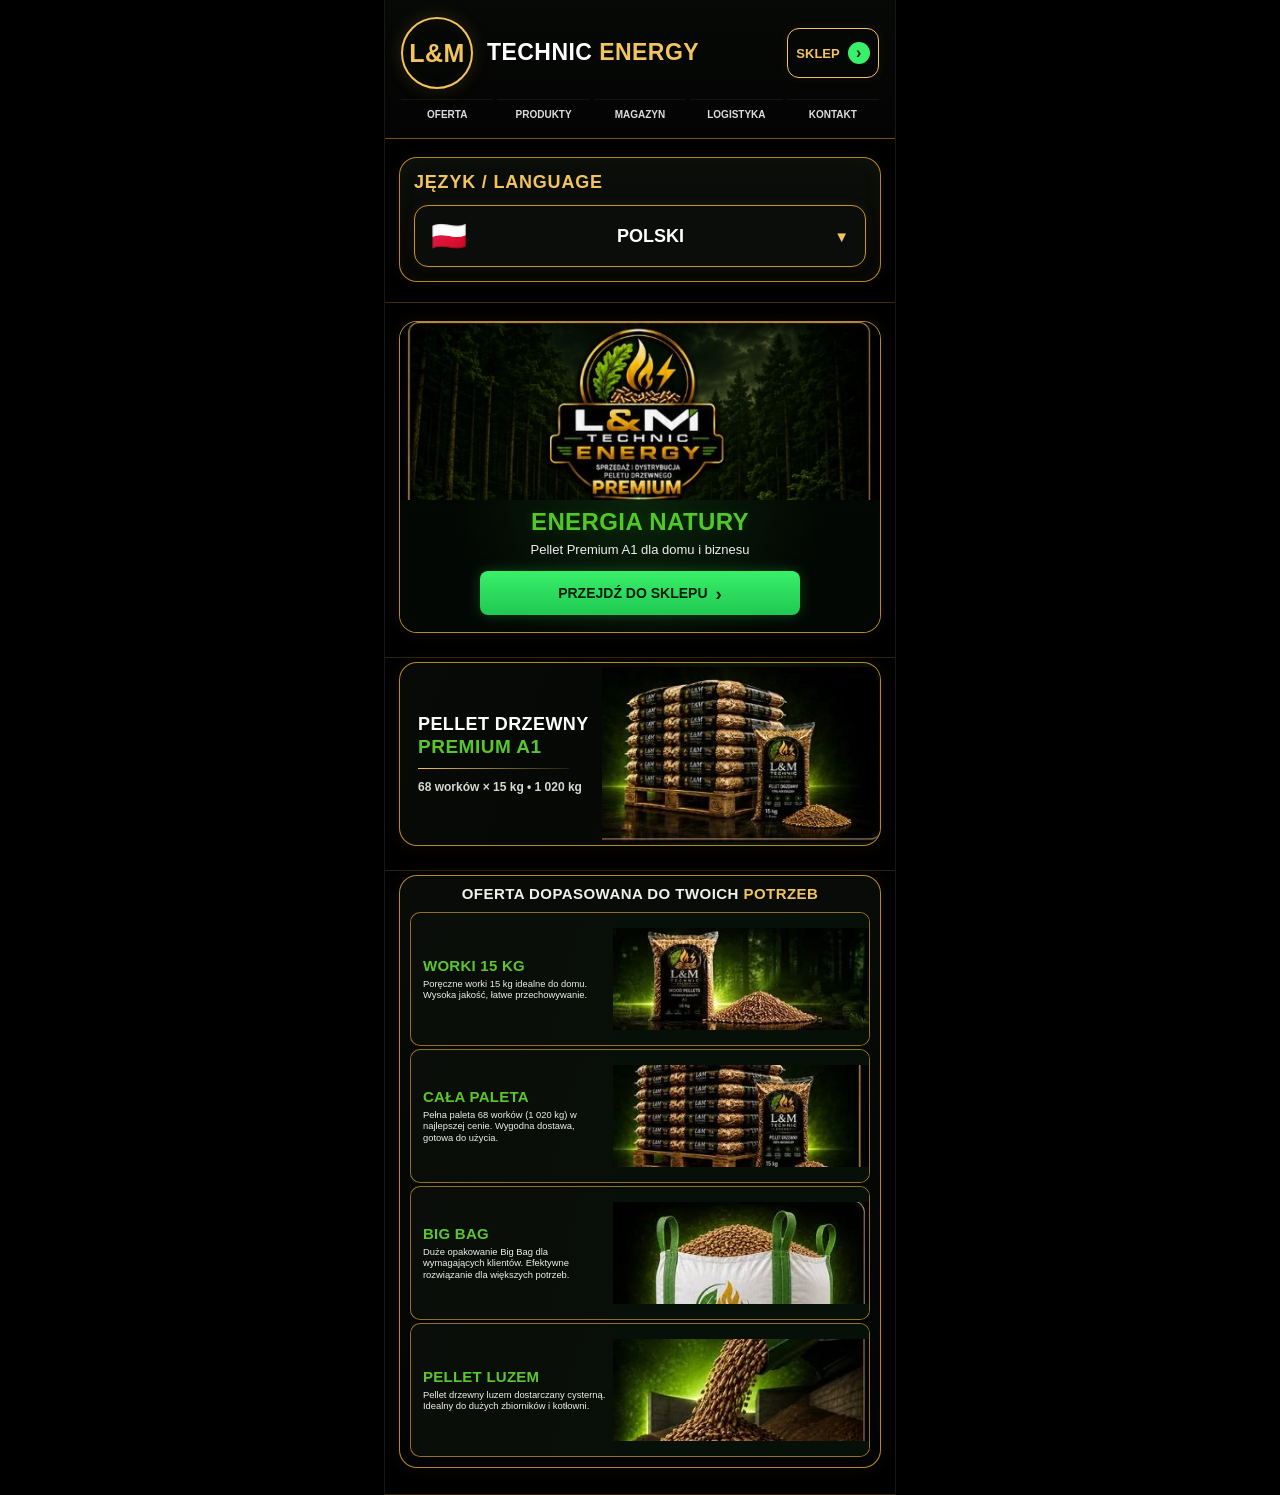
==== commit f4c17571: "KROK 5 HOTFIX: preserve MASTER visuals without cropping" ====
--- a/v2/index.html
+++ b/v2/index.html
@@ -42,10 +42,10 @@
 .offer-master{padding:4px 14px 26px;background:#000;border-bottom:1px solid rgba(201,147,37,.24)}
 .offer-frame{border:1px solid rgba(221,167,48,.82);border-radius:18px;background:linear-gradient(180deg,#080b08,#020302);padding:10px;box-shadow:0 0 18px rgba(196,139,21,.08)}
 .offer-heading{margin:0 2px 9px;text-align:center;color:#f1f1ec;font-size:15px;line-height:1.12;font-weight:900;letter-spacing:.45px;text-transform:uppercase}.offer-heading .accent{color:var(--gold2)}
-.offer-list{display:grid;gap:3px}.offer-item{overflow:hidden;display:grid;grid-template-columns:44% 56%;min-height:94px;border:1px solid rgba(221,167,48,.65);border-radius:10px;background:linear-gradient(105deg,#0a0d09 0%,#071008 100%)}
-.offer-item-copy{display:flex;flex-direction:column;justify-content:center;padding:10px 7px 10px 12px;position:relative;z-index:2}.offer-item-title{margin:0 0 4px;color:#5bc72d;font-size:15px;line-height:1.05;font-weight:900;letter-spacing:.25px;text-transform:uppercase}.offer-item-desc{margin:0;color:#efefe9;font-size:9.4px;line-height:1.22;font-weight:500}.offer-item-visual{min-width:0;overflow:hidden;background:#061008}.offer-item-visual img{display:block;width:100%;height:100%;min-height:94px;object-fit:cover;object-position:center}
+.offer-list{display:grid;gap:3px}.offer-item{overflow:hidden;display:grid;grid-template-columns:44% 56%;min-height:132px;border:1px solid rgba(221,167,48,.65);border-radius:10px;background:linear-gradient(105deg,#0a0d09 0%,#071008 100%)}
+.offer-item-copy{display:flex;flex-direction:column;justify-content:center;padding:10px 7px 10px 12px;position:relative;z-index:2}.offer-item-title{margin:0 0 4px;color:#5bc72d;font-size:15px;line-height:1.05;font-weight:900;letter-spacing:.25px;text-transform:uppercase}.offer-item-desc{margin:0;color:#efefe9;font-size:9.4px;line-height:1.22;font-weight:500}.offer-item-visual{min-width:0;overflow:hidden;background:#061008;display:flex;align-items:center;justify-content:center}.offer-item-visual img{display:block;width:100%;height:100%;min-height:132px;object-fit:contain;object-position:center}
 @media(max-width:430px){.lm-logo{width:64px;height:64px;font-size:22px}.brandname{font-size:20px}.shop-btn{min-width:82px;height:46px}.master-header{padding-left:12px;padding-right:12px}.brandbar{gap:10px}.hero-title{font-size:22px}.hero-subtitle{font-size:12px}.hero-cta{font-size:13px}.product-title{font-size:17px}.product-premium{font-size:18px}.product-spec{font-size:11px}.offer-heading{font-size:14px}.offer-item-title{font-size:14px}.offer-item-desc{font-size:9px}}
-@media(max-width:365px){.brandname{font-size:17px}.lm-logo{width:58px;height:58px}.shop-btn{min-width:74px;font-size:11px}.nav a{font-size:9px}.hero-title{font-size:19px}.hero-cta{font-size:12px}.product-card{grid-template-columns:44% 56%;min-height:164px}.product-visual img{max-height:164px}.product-copy{padding-left:14px}.product-title{font-size:15px}.product-premium{font-size:16px}.product-spec{font-size:10px}.offer-item{grid-template-columns:46% 54%;min-height:90px}.offer-item-visual img{min-height:90px}.offer-item-copy{padding-left:9px}.offer-item-title{font-size:12.5px}.offer-item-desc{font-size:8px}}
+@media(max-width:365px){.brandname{font-size:17px}.lm-logo{width:58px;height:58px}.shop-btn{min-width:74px;font-size:11px}.nav a{font-size:9px}.hero-title{font-size:19px}.hero-cta{font-size:12px}.product-card{grid-template-columns:44% 56%;min-height:164px}.product-visual img{max-height:164px}.product-copy{padding-left:14px}.product-title{font-size:15px}.product-premium{font-size:16px}.product-spec{font-size:10px}.offer-item{grid-template-columns:46% 54%;min-height:124px}.offer-item-visual img{min-height:124px}.offer-item-copy{padding-left:9px}.offer-item-title{font-size:12.5px}.offer-item-desc{font-size:8px}}
 </style>
 </head>
 <body>
@@ -85,7 +85,7 @@
 const offerHeadA=document.getElementById('offerHeadA'),offerHeadB=document.getElementById('offerHeadB'),offerBagsTitle=document.getElementById('offerBagsTitle'),offerBagsDesc=document.getElementById('offerBagsDesc'),offerPalletTitle=document.getElementById('offerPalletTitle'),offerPalletDesc=document.getElementById('offerPalletDesc'),offerBigbagTitle=document.getElementById('offerBigbagTitle'),offerBigbagDesc=document.getElementById('offerBigbagDesc'),offerBulkTitle=document.getElementById('offerBulkTitle'),offerBulkDesc=document.getElementById('offerBulkDesc');
 const heroCopy={pl:{title:'ENERGIA NATURY',sub:'Pellet Premium A1 dla domu i biznesu',cta:'PRZEJDŹ DO SKLEPU'},de:{title:'ENERGIE DER NATUR',sub:'Premium A1 Holzpellets für Haus und Gewerbe',cta:'ZUM SHOP'},cs:{title:'ENERGIE Z PŘÍRODY',sub:'Prémiové pelety A1 pro domácnosti a firmy',cta:'PŘEJÍT DO OBCHODU'},sk:{title:'ENERGIA Z PRÍRODY',sub:'Prémiové pelety A1 pre domácnosti a firmy',cta:'PREJSŤ DO OBCHODU'},'de-AT':{title:'ENERGIE DER NATUR',sub:'Premium A1 Holzpellets für Haus und Gewerbe',cta:'ZUM SHOP'},'de-CH':{title:'ENERGIE AUS DER NATUR',sub:'Premium A1 Holzpellets für Haus und Gewerbe',cta:'ZUM SHOP'},nl:{title:'ENERGIE UIT DE NATUUR',sub:'Premium A1-pellets voor thuis en bedrijven',cta:'NAAR DE WINKEL'},be:{title:'ENERGIE UIT DE NATUUR',sub:'Premium A1-pellets voor thuis en bedrijven',cta:'NAAR DE WINKEL'},lv:{title:'DABAS ENERĢIJA',sub:'Premium A1 granulas mājām un uzņēmumiem',cta:'UZ VEIKALU'},da:{title:'ENERGI FRA NATUREN',sub:'Premium A1-træpiller til hjem og erhverv',cta:'GÅ TIL BUTIKKEN'},en:{title:'ENERGY FROM NATURE',sub:'Premium A1 wood pellets for home and business',cta:'GO TO SHOP'}};
 const productCopy={pl:{title:'PELLET DRZEWNY',premium:'PREMIUM A1',spec:'68 worków × 15 kg • 1 020 kg'},de:{title:'HOLZPELLETS',premium:'PREMIUM A1',spec:'68 Säcke × 15 kg • 1 020 kg'},cs:{title:'DŘEVĚNÉ PELETY',premium:'PREMIUM A1',spec:'68 pytlů × 15 kg • 1 020 kg'},sk:{title:'DREVENÉ PELETY',premium:'PREMIUM A1',spec:'68 vriec × 15 kg • 1 020 kg'},'de-AT':{title:'HOLZPELLETS',premium:'PREMIUM A1',spec:'68 Säcke × 15 kg • 1 020 kg'},'de-CH':{title:'HOLZPELLETS',premium:'PREMIUM A1',spec:'68 Säcke × 15 kg • 1 020 kg'},nl:{title:'HOUTPELLETS',premium:'PREMIUM A1',spec:'68 zakken × 15 kg • 1 020 kg'},be:{title:'HOUTPELLETS',premium:'PREMIUM A1',spec:'68 zakken × 15 kg • 1 020 kg'},lv:{title:'KOKSNES GRANULAS',premium:'PREMIUM A1',spec:'68 maisi × 15 kg • 1 020 kg'},da:{title:'TRÆPILLER',premium:'PREMIUM A1',spec:'68 sække × 15 kg • 1 020 kg'},en:{title:'WOOD PELLETS',premium:'PREMIUM A1',spec:'68 bags × 15 kg • 1,020 kg'}};
-const offerCopy={pl:{h1:'OFERTA DOPASOWANA DO TWOICH',h2:'POTRZEB',bags:['WORKI 15 KG','Poręczne worki 15 kg idealne do domu. Wysoka jakość, łatwe przechowywanie.'],pallet:['CAŁA PALETA','Pełna paleta 68 worków (1 020 kg) w najlepszej cenie. Wygodna dostawa, gotowa do użycia.'],bigbag:['BIG BAG','Duże opakowanie Big Bag dla wymagających klientów. Eftywne rozwiązanie dla większych potrzeb.'],bulk:['PELLET LUZEM','Pellet drzewny luzem dostarczany cysterną. Idealny do dużych zbiorników i kotłowni.']},de:{h1:'ANGEBOT PASSEND ZU IHREN',h2:'BEDÜRFNISSEN',bags:['15-KG-SÄCKE','Handliche 15-kg-Säcke, ideal für Zuhause. Hohe Qualität, einfache Lagerung.'],pallet:['GANZE PALETTE','Volle Palette mit 68 Säcken (1.020 kg) zum besten Preis. Bequeme Lieferung, sofort einsatzbereit.'],bigbag:['BIG BAG','Großgebinde Big Bag für anspruchsvolle Kunden. Effiziente Lösung für größeren Bedarf.'],bulk:['LOSE PELLETS','Lose Holzpellets, per Silofahrzeug geliefert. Ideal für große Behälter und Heizräume.']},cs:{h1:'NABÍDKA PŘIZPŮSOBENÁ VAŠIM',h2:'POTŘEBÁM',bags:['PYTLE 15 KG','Praktické 15kg pytle ideální pro domácnost. Vysoká kvalita, snadné skladování.'],pallet:['CELÁ PALETA','Plná paleta 68 pytlů (1 020 kg) za výhodnou cenu. Pohodlné doručení, připraveno k použití.'],bigbag:['BIG BAG','Velké balení Big Bag pro náročné zákazníky. Efektivní řešení pro větší spotřebu.'],bulk:['VOLNĚ LOŽENÉ PELETY','Dřevěné pelety volně ložené, dodávané cisternou. Ideální pro velké zásobníky a kotelny.']},sk:{h1:'PONUKA PRISPÔSOBENÁ VAŠIM',h2:'POTREBÁM',bags:['VRECIA 15 KG','Praktické 15 kg vrecia ideálne pre domácnosť. Vysoká kvalita, jednoduché skladovanie.'],pallet:['CELÁ PALETA','Plná paleta 68 vriec (1 020 kg) za výhodnú cenu. Pohodlné doručenie, pripravené na použitie.'],bigbag:['BIG BAG','Veľké balenie Big Bag pre náročných zákazníkov. Efektívne riešenie pre väčšiu spotrebu.'],bulk:['VOĽNE LOŽENÉ PELETY','Drevené pelety voľne ložené, dodávané cisternou. Ideálne pre veľké zásobníky a kotolne.']},'de-AT':null,'de-CH':null,nl:{h1:'AANBOD AFGESTEMD OP UW',h2:'BEHOEFTEN',bags:['ZAKKEN 15 KG','Handige zakken van 15 kg, ideaal voor thuis. Hoge kwaliteit, eenvoudig op te slaan.'],pallet:['HELE PALLET','Volle pallet met 68 zakken (1.020 kg) voor een scherpe prijs. Gemakkelijke levering, direct klaar voor gebruik.'],bigbag:['BIG BAG','Grote Big Bag-verpakking voor veeleisende klanten. Efficiënte oplossing voor grotere behoeften.'],bulk:['LOSSE PELLETS','Losse houtpellets, geleverd per bulkwagen. Ideaal voor grote opslagtanks en stookruimtes.']},be:null,lv:{h1:'PIEDĀVĀJUMS PIELĀGOTS JŪSU',h2:'VAJADZĪBĀM',bags:['15 KG MAISI','Ērti 15 kg maisi, ideāli mājai. Augsta kvalitāte un vienkārša uzglabāšana.'],pallet:['PILNA PALETE','Pilna palete ar 68 maisiem (1 020 kg) par izdevīgu cenu. Ērta piegāde, gatava lietošanai.'],bigbag:['BIG BAG','Liels Big Bag iepakojums klientiem ar lielāku patēriņu. Efektīvs risinājums lielākām vajadzībām.'],bulk:['BERAMĀS GRANULAS','Beramās koksnes granulas, piegādātas ar autocisternu. Ideāli lielām tvertnēm un katlumājām.']},da:{h1:'TILBUD TILPASSET DINE',h2:'BEHOV',bags:['15 KG SÆKKE','Praktiske 15 kg sække, ideelle til hjemmet. Høj kvalitet og nem opbevaring.'],pallet:['HEL PALLE','Fuld palle med 68 sække (1.020 kg) til en attraktiv pris. Nem levering, klar til brug.'],bigbag:['BIG BAG','Stor Big Bag-emballage til kunder med større behov. En effektiv løsning til større forbrug.'],bulk:['LØSE TRÆPILLER','Løse træpiller leveret med silovogn. Ideelle til store beholdere og fyrrum.']},en:{h1:'AN OFFER TAILORED TO YOUR',h2:'NEEDS',bags:['15 KG BAGS','Handy 15 kg bags, ideal for home use. High quality and easy storage.'],pallet:['FULL PALLET','Full pallet of 68 bags (1,020 kg) at an attractive price. Convenient delivery, ready to use.'],bigbag:['BIG BAG','Large Big Bag packaging for customers with higher demand. An efficient solution for larger needs.'],bulk:['BULK PELLETS','Bulk wood pellets delivered by silo truck. Ideal for large storage tanks and boiler rooms.']}};
+const offerCopy={pl:{h1:'OFERTA DOPASOWANA DO TWOICH',h2:'POTRZEB',bags:['WORKI 15 KG','Poręczne worki 15 kg idealne do domu. Wysoka jakość, łatwe przechowywanie.'],pallet:['CAŁA PALETA','Pełna paleta 68 worków (1 020 kg) w najlepszej cenie. Wygodna dostawa, gotowa do użycia.'],bigbag:['BIG BAG','Duże opakowanie Big Bag dla wymagających klientów. Efektywne rozwiązanie dla większych potrzeb.'],bulk:['PELLET LUZEM','Pellet drzewny luzem dostarczany cysterną. Idealny do dużych zbiorników i kotłowni.']},de:{h1:'ANGEBOT PASSEND ZU IHREN',h2:'BEDÜRFNISSEN',bags:['15-KG-SÄCKE','Handliche 15-kg-Säcke, ideal für Zuhause. Hohe Qualität, einfache Lagerung.'],pallet:['GANZE PALETTE','Volle Palette mit 68 Säcken (1.020 kg) zum besten Preis. Bequeme Lieferung, sofort einsatzbereit.'],bigbag:['BIG BAG','Großgebinde Big Bag für anspruchsvolle Kunden. Effiziente Lösung für größeren Bedarf.'],bulk:['LOSE PELLETS','Lose Holzpellets, per Silofahrzeug geliefert. Ideal für große Behälter und Heizräume.']},cs:{h1:'NABÍDKA PŘIZPŮSOBENÁ VAŠIM',h2:'POTŘEBÁM',bags:['PYTLE 15 KG','Praktické 15kg pytle ideální pro domácnost. Vysoká kvalita, snadné skladování.'],pallet:['CELÁ PALETA','Plná paleta 68 pytlů (1 020 kg) za výhodnou cenu. Pohodlné doručení, připraveno k použití.'],bigbag:['BIG BAG','Velké balení Big Bag pro náročné zákazníky. Efektivní řešení pro větší spotřebu.'],bulk:['VOLNĚ LOŽENÉ PELETY','Dřevěné pelety volně ložené, dodávané cisternou. Ideální pro velké zásobníky a kotelny.']},sk:{h1:'PONUKA PRISPÔSOBENÁ VAŠIM',h2:'POTREBÁM',bags:['VRECIA 15 KG','Praktické 15 kg vrecia ideálne pre domácnosť. Vysoká kvalita, jednoduché skladovanie.'],pallet:['CELÁ PALETA','Plná paleta 68 vriec (1 020 kg) za výhodnú cenu. Pohodlné doručenie, pripravené na použitie.'],bigbag:['BIG BAG','Veľké balenie Big Bag pre náročných zákazníkov. Efektívne riešenie pre väčšiu spotrebu.'],bulk:['VOĽNE LOŽENÉ PELETY','Drevené pelety voľne ložené, dodávané cisternou. Ideálne pre veľké zásobníky a kotolne.']},'de-AT':null,'de-CH':null,nl:{h1:'AANBOD AFGESTEMD OP UW',h2:'BEHOEFTEN',bags:['ZAKKEN 15 KG','Handige zakken van 15 kg, ideaal voor thuis. Hoge kwaliteit, eenvoudig op te slaan.'],pallet:['HELE PALLET','Volle pallet met 68 zakken (1.020 kg) voor een scherpe prijs. Gemakkelijke levering, direct klaar voor gebruik.'],bigbag:['BIG BAG','Grote Big Bag-verpakking voor veeleisende klanten. Efficiënte oplossing voor grotere behoeften.'],bulk:['LOSSE PELLETS','Losse houtpellets, geleverd per bulkwagen. Ideaal voor grote opslagtanks en stookruimtes.']},be:null,lv:{h1:'PIEDĀVĀJUMS PIELĀGOTS JŪSU',h2:'VAJADZĪBĀM',bags:['15 KG MAISI','Ērti 15 kg maisi, ideāli mājai. Augsta kvalitāte un vienkārša uzglabāšana.'],pallet:['PILNA PALETE','Pilna palete ar 68 maisiem (1 020 kg) par izdevīgu cenu. Ērta piegāde, gatava lietošanai.'],bigbag:['BIG BAG','Liels Big Bag iepakojums klientiem ar lielāku patēriņu. Efektīvs risinājums lielākām vajadzībām.'],bulk:['BERAMĀS GRANULAS','Beramās koksnes granulas, piegādātas ar autocisternu. Ideāli lielām tvertnēm un katlumājām.']},da:{h1:'TILBUD TILPASSET DINE',h2:'BEHOV',bags:['15 KG SÆKKE','Praktiske 15 kg sække, ideelle til hjemmet. Høj kvalitet og nem opbevaring.'],pallet:['HEL PALLE','Fuld palle med 68 sække (1.020 kg) til en attraktiv pris. Nem levering, klar til brug.'],bigbag:['BIG BAG','Stor Big Bag-emballage til kunder med større behov. En effektiv løsning til større forbrug.'],bulk:['LØSE TRÆPILLER','Løse træpiller leveret med silovogn. Ideelle til store beholdere og fyrrum.']},en:{h1:'AN OFFER TAILORED TO YOUR',h2:'NEEDS',bags:['15 KG BAGS','Handy 15 kg bags, ideal for home use. High quality and easy storage.'],pallet:['FULL PALLET','Full pallet of 68 bags (1,020 kg) at an attractive price. Convenient delivery, ready to use.'],bigbag:['BIG BAG','Large Big Bag packaging for customers with higher demand. An efficient solution for larger needs.'],bulk:['BULK PELLETS','Bulk wood pellets delivered by silo truck. Ideal for large storage tanks and boiler rooms.']}};
 offerCopy['de-AT']=offerCopy.de;offerCopy['de-CH']=offerCopy.de;offerCopy.be=offerCopy.nl;
 function applyHero(code){const h=heroCopy[code]||heroCopy[(code||'pl').split('-')[0]]||heroCopy.pl;heroTitle.textContent=h.title;heroSubtitle.textContent=h.sub;heroCtaText.textContent=h.cta;const p=productCopy[code]||productCopy[(code||'pl').split('-')[0]]||productCopy.pl;productTitle.textContent=p.title;productPremium.textContent=p.premium;productSpec.textContent=p.spec;const o=offerCopy[code]||offerCopy[(code||'pl').split('-')[0]]||offerCopy.pl;offerHeadA.textContent=o.h1;offerHeadB.textContent=o.h2;offerBagsTitle.textContent=o.bags[0];offerBagsDesc.textContent=o.bags[1];offerPalletTitle.textContent=o.pallet[0];offerPalletDesc.textContent=o.pallet[1];offerBigbagTitle.textContent=o.bigbag[0];offerBigbagDesc.textContent=o.bigbag[1];offerBulkTitle.textContent=o.bulk[0];offerBulkDesc.textContent=o.bulk[1]}
 function setOpen(v){shell.classList.toggle('open',v);btn.setAttribute('aria-expanded',String(v))}
